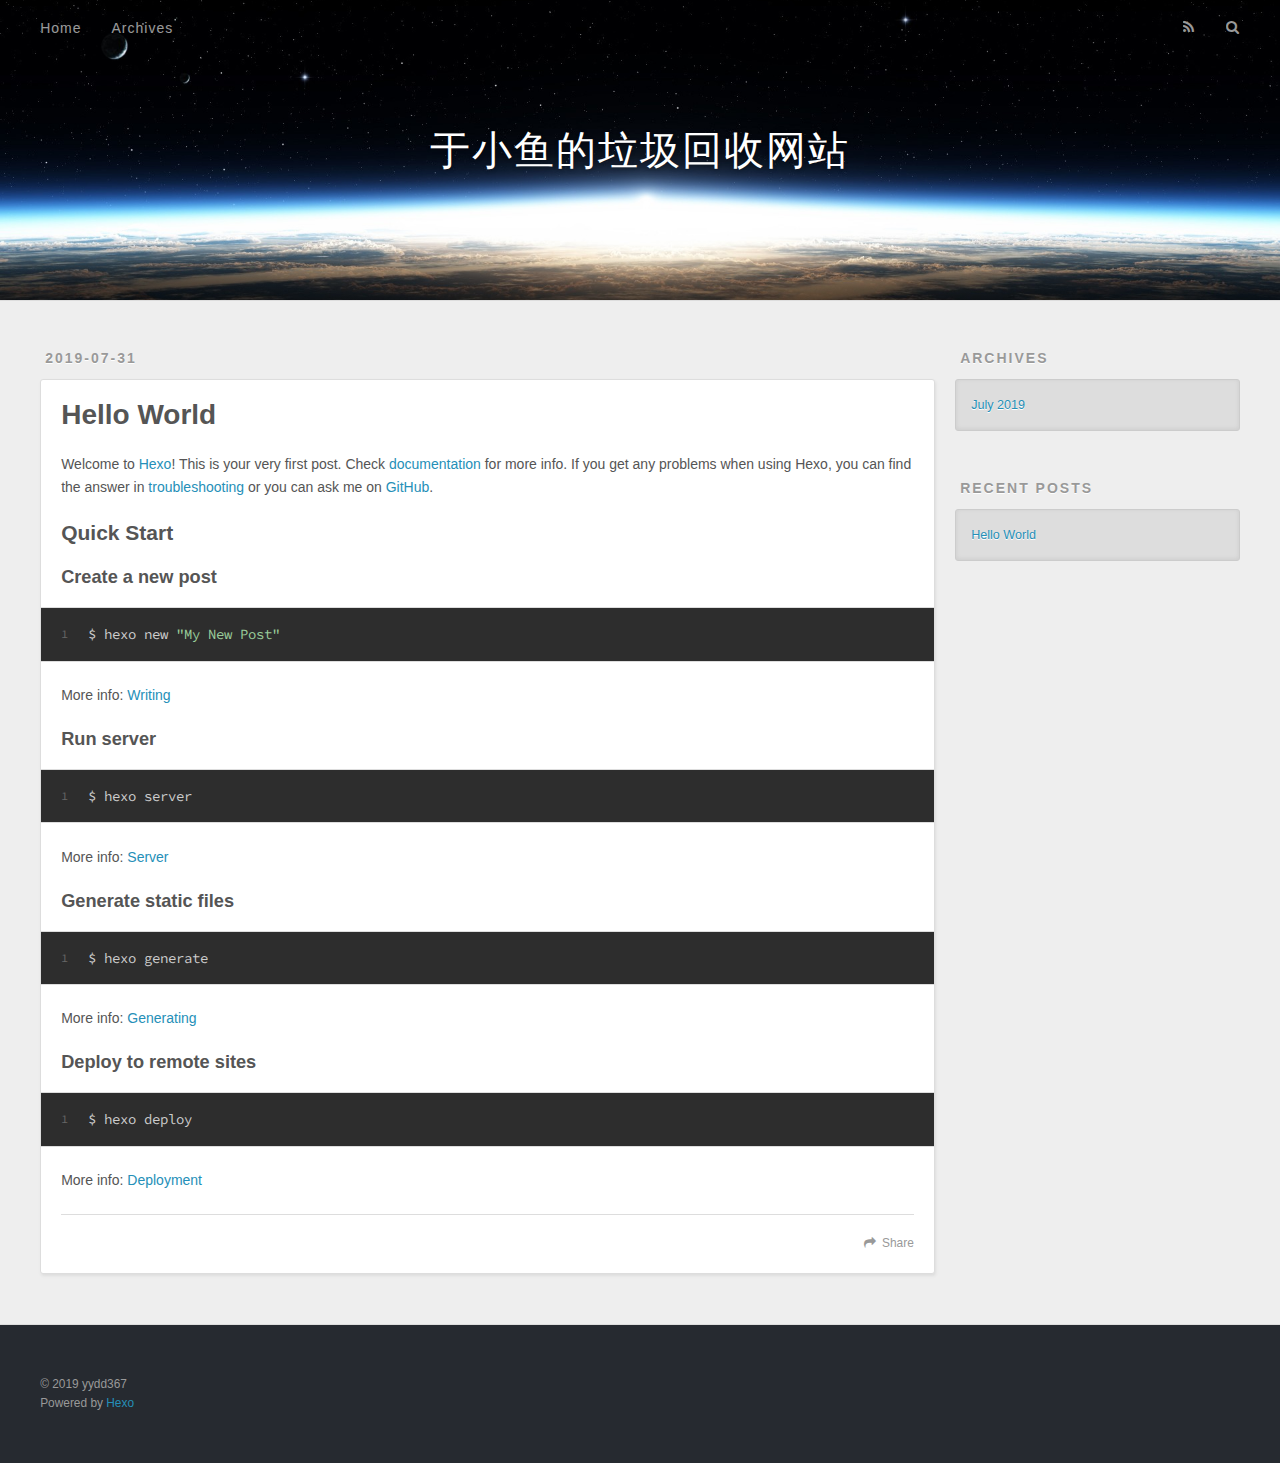
==== index.html @ 25091059 "Site updated: 2019-07-31 12:32:16" ====
<!DOCTYPE html>
<html>
<head><meta name="generator" content="Hexo 3.9.0">
  <meta charset="utf-8">
  

  
  <title>于小鱼的垃圾回收网站</title>
  <meta name="viewport" content="width=device-width, initial-scale=1, maximum-scale=1">
  <meta property="og:type" content="website">
<meta property="og:title" content="于小鱼的垃圾回收网站">
<meta property="og:url" content="https://zealer9834.github.io/index.html">
<meta property="og:site_name" content="于小鱼的垃圾回收网站">
<meta property="og:locale" content="default">
<meta name="twitter:card" content="summary">
<meta name="twitter:title" content="于小鱼的垃圾回收网站">
  
    <link rel="alternate" href="/atom.xml" title="于小鱼的垃圾回收网站" type="application/atom+xml">
  
  
    <link rel="icon" href="/favicon.png">
  
  
    <link href="//fonts.googleapis.com/css?family=Source+Code+Pro" rel="stylesheet" type="text/css">
  
  <link rel="stylesheet" href="/css/style.css">
</head>
</html>
<body>
  <div id="container">
    <div id="wrap">
      <header id="header">
  <div id="banner"></div>
  <div id="header-outer" class="outer">
    <div id="header-title" class="inner">
      <h1 id="logo-wrap">
        <a href="/" id="logo">于小鱼的垃圾回收网站</a>
      </h1>
      
    </div>
    <div id="header-inner" class="inner">
      <nav id="main-nav">
        <a id="main-nav-toggle" class="nav-icon"></a>
        
          <a class="main-nav-link" href="/">Home</a>
        
          <a class="main-nav-link" href="/archives">Archives</a>
        
      </nav>
      <nav id="sub-nav">
        
          <a id="nav-rss-link" class="nav-icon" href="/atom.xml" title="RSS Feed"></a>
        
        <a id="nav-search-btn" class="nav-icon" title="Search"></a>
      </nav>
      <div id="search-form-wrap">
        <form action="//google.com/search" method="get" accept-charset="UTF-8" class="search-form"><input type="search" name="q" class="search-form-input" placeholder="Search"><button type="submit" class="search-form-submit">&#xF002;</button><input type="hidden" name="sitesearch" value="https://zealer9834.github.io"></form>
      </div>
    </div>
  </div>
</header>
      <div class="outer">
        <section id="main">
  
    <article id="post-hello-world" class="article article-type-post" itemscope itemprop="blogPost">
  <div class="article-meta">
    <a href="/2019/07/31/hello-world/" class="article-date">
  <time datetime="2019-07-31T04:17:19.470Z" itemprop="datePublished">2019-07-31</time>
</a>
    
  </div>
  <div class="article-inner">
    
    
      <header class="article-header">
        
  
    <h1 itemprop="name">
      <a class="article-title" href="/2019/07/31/hello-world/">Hello World</a>
    </h1>
  

      </header>
    
    <div class="article-entry" itemprop="articleBody">
      
        <p>Welcome to <a href="https://hexo.io/" target="_blank" rel="noopener">Hexo</a>! This is your very first post. Check <a href="https://hexo.io/docs/" target="_blank" rel="noopener">documentation</a> for more info. If you get any problems when using Hexo, you can find the answer in <a href="https://hexo.io/docs/troubleshooting.html" target="_blank" rel="noopener">troubleshooting</a> or you can ask me on <a href="https://github.com/hexojs/hexo/issues" target="_blank" rel="noopener">GitHub</a>.</p>
<h2 id="Quick-Start"><a href="#Quick-Start" class="headerlink" title="Quick Start"></a>Quick Start</h2><h3 id="Create-a-new-post"><a href="#Create-a-new-post" class="headerlink" title="Create a new post"></a>Create a new post</h3><figure class="highlight bash"><table><tr><td class="gutter"><pre><span class="line">1</span><br></pre></td><td class="code"><pre><span class="line">$ hexo new <span class="string">"My New Post"</span></span><br></pre></td></tr></table></figure>

<p>More info: <a href="https://hexo.io/docs/writing.html" target="_blank" rel="noopener">Writing</a></p>
<h3 id="Run-server"><a href="#Run-server" class="headerlink" title="Run server"></a>Run server</h3><figure class="highlight bash"><table><tr><td class="gutter"><pre><span class="line">1</span><br></pre></td><td class="code"><pre><span class="line">$ hexo server</span><br></pre></td></tr></table></figure>

<p>More info: <a href="https://hexo.io/docs/server.html" target="_blank" rel="noopener">Server</a></p>
<h3 id="Generate-static-files"><a href="#Generate-static-files" class="headerlink" title="Generate static files"></a>Generate static files</h3><figure class="highlight bash"><table><tr><td class="gutter"><pre><span class="line">1</span><br></pre></td><td class="code"><pre><span class="line">$ hexo generate</span><br></pre></td></tr></table></figure>

<p>More info: <a href="https://hexo.io/docs/generating.html" target="_blank" rel="noopener">Generating</a></p>
<h3 id="Deploy-to-remote-sites"><a href="#Deploy-to-remote-sites" class="headerlink" title="Deploy to remote sites"></a>Deploy to remote sites</h3><figure class="highlight bash"><table><tr><td class="gutter"><pre><span class="line">1</span><br></pre></td><td class="code"><pre><span class="line">$ hexo deploy</span><br></pre></td></tr></table></figure>

<p>More info: <a href="https://hexo.io/docs/deployment.html" target="_blank" rel="noopener">Deployment</a></p>

      
    </div>
    <footer class="article-footer">
      <a data-url="https://zealer9834.github.io/2019/07/31/hello-world/" data-id="cjyqqqq3y0000bkaudkia1ogi" class="article-share-link">Share</a>
      
      
    </footer>
  </div>
  
</article>


  


</section>
        
          <aside id="sidebar">
  
    

  
    

  
    
  
    
  <div class="widget-wrap">
    <h3 class="widget-title">Archives</h3>
    <div class="widget">
      <ul class="archive-list"><li class="archive-list-item"><a class="archive-list-link" href="/archives/2019/07/">July 2019</a></li></ul>
    </div>
  </div>


  
    
  <div class="widget-wrap">
    <h3 class="widget-title">Recent Posts</h3>
    <div class="widget">
      <ul>
        
          <li>
            <a href="/2019/07/31/hello-world/">Hello World</a>
          </li>
        
      </ul>
    </div>
  </div>

  
</aside>
        
      </div>
      <footer id="footer">
  
  <div class="outer">
    <div id="footer-info" class="inner">
      &copy; 2019 yydd367<br>
      Powered by <a href="http://hexo.io/" target="_blank">Hexo</a>
    </div>
  </div>
</footer>
    </div>
    <nav id="mobile-nav">
  
    <a href="/" class="mobile-nav-link">Home</a>
  
    <a href="/archives" class="mobile-nav-link">Archives</a>
  
</nav>
    

<script src="//ajax.googleapis.com/ajax/libs/jquery/2.0.3/jquery.min.js"></script>


  <link rel="stylesheet" href="/fancybox/jquery.fancybox.css">
  <script src="/fancybox/jquery.fancybox.pack.js"></script>


<script src="/js/script.js"></script>



  </div>
</body>
</html>
---- css/style.css ----
body {
  width: 100%;
}
body:before,
body:after {
  content: "";
  display: table;
}
body:after {
  clear: both;
}
html,
body,
div,
span,
applet,
object,
iframe,
h1,
h2,
h3,
h4,
h5,
h6,
p,
blockquote,
pre,
a,
abbr,
acronym,
address,
big,
cite,
code,
del,
dfn,
em,
img,
ins,
kbd,
q,
s,
samp,
small,
strike,
strong,
sub,
sup,
tt,
var,
dl,
dt,
dd,
ol,
ul,
li,
fieldset,
form,
label,
legend,
table,
caption,
tbody,
tfoot,
thead,
tr,
th,
td {
  margin: 0;
  padding: 0;
  border: 0;
  outline: 0;
  font-weight: inherit;
  font-style: inherit;
  font-family: inherit;
  font-size: 100%;
  vertical-align: baseline;
}
body {
  line-height: 1;
  color: #000;
  background: #fff;
}
ol,
ul {
  list-style: none;
}
table {
  border-collapse: separate;
  border-spacing: 0;
  vertical-align: middle;
}
caption,
th,
td {
  text-align: left;
  font-weight: normal;
  vertical-align: middle;
}
a img {
  border: none;
}
input,
button {
  margin: 0;
  padding: 0;
}
input::-moz-focus-inner,
button::-moz-focus-inner {
  border: 0;
  padding: 0;
}
@font-face {
  font-family: FontAwesome;
  font-style: normal;
  font-weight: normal;
  src: url("fonts/fontawesome-webfont.eot?v=#4.0.3");
  src: url("fonts/fontawesome-webfont.eot?#iefix&v=#4.0.3") format("embedded-opentype"), url("fonts/fontawesome-webfont.woff?v=#4.0.3") format("woff"), url("fonts/fontawesome-webfont.ttf?v=#4.0.3") format("truetype"), url("fonts/fontawesome-webfont.svg#fontawesomeregular?v=#4.0.3") format("svg");
}
html,
body,
#container {
  height: 100%;
}
body {
  background: #eee;
  font: 14px -apple-system, BlinkMacSystemFont, "Segoe UI", "Roboto", "Oxygen", "Ubuntu", "Cantarell", "Fira Sans", "Droid Sans", "Helvetica Neue", sans-serif;
  -webkit-text-size-adjust: 100%;
}
.outer {
  max-width: 1220px;
  margin: 0 auto;
  padding: 0 20px;
}
.outer:before,
.outer:after {
  content: "";
  display: table;
}
.outer:after {
  clear: both;
}
.inner {
  display: inline;
  float: left;
  width: 98.33333333333333%;
  margin: 0 0.833333333333333%;
}
.left,
.alignleft {
  float: left;
}
.right,
.alignright {
  float: right;
}
.clear {
  clear: both;
}
#container {
  position: relative;
}
.mobile-nav-on {
  overflow: hidden;
}
#wrap {
  height: 100%;
  width: 100%;
  position: absolute;
  top: 0;
  left: 0;
  -webkit-transition: 0.2s ease-out;
  -moz-transition: 0.2s ease-out;
  -ms-transition: 0.2s ease-out;
  transition: 0.2s ease-out;
  z-index: 1;
  background: #eee;
}
.mobile-nav-on #wrap {
  left: 280px;
}
@media screen and (min-width: 768px) {
  #main {
    display: inline;
    float: left;
    width: 73.33333333333333%;
    margin: 0 0.833333333333333%;
  }
}
.article-date,
.article-category-link,
.archive-year,
.widget-title {
  text-decoration: none;
  text-transform: uppercase;
  letter-spacing: 2px;
  color: #999;
  margin-bottom: 1em;
  margin-left: 5px;
  line-height: 1em;
  text-shadow: 0 1px #fff;
  font-weight: bold;
}
.article-inner,
.archive-article-inner {
  background: #fff;
  -webkit-box-shadow: 1px 2px 3px #ddd;
  box-shadow: 1px 2px 3px #ddd;
  border: 1px solid #ddd;
  border-radius: 3px;
}
.article-entry h1,
.widget h1 {
  font-size: 2em;
}
.article-entry h2,
.widget h2 {
  font-size: 1.5em;
}
.article-entry h3,
.widget h3 {
  font-size: 1.3em;
}
.article-entry h4,
.widget h4 {
  font-size: 1.2em;
}
.article-entry h5,
.widget h5 {
  font-size: 1em;
}
.article-entry h6,
.widget h6 {
  font-size: 1em;
  color: #999;
}
.article-entry hr,
.widget hr {
  border: 1px dashed #ddd;
}
.article-entry strong,
.widget strong {
  font-weight: bold;
}
.article-entry em,
.widget em,
.article-entry cite,
.widget cite {
  font-style: italic;
}
.article-entry sup,
.widget sup,
.article-entry sub,
.widget sub {
  font-size: 0.75em;
  line-height: 0;
  position: relative;
  vertical-align: baseline;
}
.article-entry sup,
.widget sup {
  top: -0.5em;
}
.article-entry sub,
.widget sub {
  bottom: -0.2em;
}
.article-entry small,
.widget small {
  font-size: 0.85em;
}
.article-entry acronym,
.widget acronym,
.article-entry abbr,
.widget abbr {
  border-bottom: 1px dotted;
}
.article-entry ul,
.widget ul,
.article-entry ol,
.widget ol,
.article-entry dl,
.widget dl {
  margin: 0 20px;
  line-height: 1.6em;
}
.article-entry ul ul,
.widget ul ul,
.article-entry ol ul,
.widget ol ul,
.article-entry ul ol,
.widget ul ol,
.article-entry ol ol,
.widget ol ol {
  margin-top: 0;
  margin-bottom: 0;
}
.article-entry ul,
.widget ul {
  list-style: disc;
}
.article-entry ol,
.widget ol {
  list-style: decimal;
}
.article-entry dt,
.widget dt {
  font-weight: bold;
}
#header {
  height: 300px;
  position: relative;
  border-bottom: 1px solid #ddd;
}
#header:before,
#header:after {
  content: "";
  position: absolute;
  left: 0;
  right: 0;
  height: 40px;
}
#header:before {
  top: 0;
  background: -webkit-linear-gradient(rgba(0,0,0,0.2), transparent);
  background: -moz-linear-gradient(rgba(0,0,0,0.2), transparent);
  background: -ms-linear-gradient(rgba(0,0,0,0.2), transparent);
  background: linear-gradient(rgba(0,0,0,0.2), transparent);
}
#header:after {
  bottom: 0;
  background: -webkit-linear-gradient(transparent, rgba(0,0,0,0.2));
  background: -moz-linear-gradient(transparent, rgba(0,0,0,0.2));
  background: -ms-linear-gradient(transparent, rgba(0,0,0,0.2));
  background: linear-gradient(transparent, rgba(0,0,0,0.2));
}
#header-outer {
  height: 100%;
  position: relative;
}
#header-inner {
  position: relative;
  overflow: hidden;
}
#banner {
  position: absolute;
  top: 0;
  left: 0;
  width: 100%;
  height: 100%;
  background: url("images/banner.jpg") center #000;
  -webkit-background-size: cover;
  -moz-background-size: cover;
  background-size: cover;
  z-index: -1;
}
#header-title {
  text-align: center;
  height: 40px;
  position: absolute;
  top: 50%;
  left: 0;
  margin-top: -20px;
}
#logo,
#subtitle {
  text-decoration: none;
  color: #fff;
  font-weight: 300;
  text-shadow: 0 1px 4px rgba(0,0,0,0.3);
}
#logo {
  font-size: 40px;
  line-height: 40px;
  letter-spacing: 2px;
}
#subtitle {
  font-size: 16px;
  line-height: 16px;
  letter-spacing: 1px;
}
#subtitle-wrap {
  margin-top: 16px;
}
#main-nav {
  float: left;
  margin-left: -15px;
}
.nav-icon,
.main-nav-link {
  float: left;
  color: #fff;
  opacity: 0.6;
  text-decoration: none;
  text-shadow: 0 1px rgba(0,0,0,0.2);
  -webkit-transition: opacity 0.2s;
  -moz-transition: opacity 0.2s;
  -ms-transition: opacity 0.2s;
  transition: opacity 0.2s;
  display: block;
  padding: 20px 15px;
}
.nav-icon:hover,
.main-nav-link:hover {
  opacity: 1;
}
.nav-icon {
  font-family: FontAwesome;
  text-align: center;
  font-size: 14px;
  width: 14px;
  height: 14px;
  padding: 20px 15px;
  position: relative;
  cursor: pointer;
}
.main-nav-link {
  font-weight: 300;
  letter-spacing: 1px;
}
@media screen and (max-width: 479px) {
  .main-nav-link {
    display: none;
  }
}
#main-nav-toggle {
  display: none;
}
#main-nav-toggle:before {
  content: "\f0c9";
}
@media screen and (max-width: 479px) {
  #main-nav-toggle {
    display: block;
  }
}
#sub-nav {
  float: right;
  margin-right: -15px;
}
#nav-rss-link:before {
  content: "\f09e";
}
#nav-search-btn:before {
  content: "\f002";
}
#search-form-wrap {
  position: absolute;
  top: 15px;
  width: 150px;
  height: 30px;
  right: -150px;
  opacity: 0;
  -webkit-transition: 0.2s ease-out;
  -moz-transition: 0.2s ease-out;
  -ms-transition: 0.2s ease-out;
  transition: 0.2s ease-out;
}
#search-form-wrap.on {
  opacity: 1;
  right: 0;
}
@media screen and (max-width: 479px) {
  #search-form-wrap {
    width: 100%;
    right: -100%;
  }
}
.search-form {
  position: absolute;
  top: 0;
  left: 0;
  right: 0;
  background: #fff;
  padding: 5px 15px;
  border-radius: 15px;
  -webkit-box-shadow: 0 0 10px rgba(0,0,0,0.3);
  box-shadow: 0 0 10px rgba(0,0,0,0.3);
}
.search-form-input {
  border: none;
  background: none;
  color: #555;
  width: 100%;
  font: 13px -apple-system, BlinkMacSystemFont, "Segoe UI", "Roboto", "Oxygen", "Ubuntu", "Cantarell", "Fira Sans", "Droid Sans", "Helvetica Neue", sans-serif;
  outline: none;
}
.search-form-input::-webkit-search-results-decoration,
.search-form-input::-webkit-search-cancel-button {
  -webkit-appearance: none;
}
.search-form-submit {
  position: absolute;
  top: 50%;
  right: 10px;
  margin-top: -7px;
  font: 13px FontAwesome;
  border: none;
  background: none;
  color: #bbb;
  cursor: pointer;
}
.search-form-submit:hover,
.search-form-submit:focus {
  color: #777;
}
.article {
  margin: 50px 0;
}
.article-inner {
  overflow: hidden;
}
.article-meta:before,
.article-meta:after {
  content: "";
  display: table;
}
.article-meta:after {
  clear: both;
}
.article-date {
  float: left;
}
.article-category {
  float: left;
  line-height: 1em;
  color: #ccc;
  text-shadow: 0 1px #fff;
  margin-left: 8px;
}
.article-category:before {
  content: "\2022";
}
.article-category-link {
  margin: 0 12px 1em;
}
.article-header {
  padding: 20px 20px 0;
}
.article-title {
  text-decoration: none;
  font-size: 2em;
  font-weight: bold;
  color: #555;
  line-height: 1.1em;
  -webkit-transition: color 0.2s;
  -moz-transition: color 0.2s;
  -ms-transition: color 0.2s;
  transition: color 0.2s;
}
a.article-title:hover {
  color: #258fb8;
}
.article-entry {
  color: #555;
  padding: 0 20px;
}
.article-entry:before,
.article-entry:after {
  content: "";
  display: table;
}
.article-entry:after {
  clear: both;
}
.article-entry p,
.article-entry table {
  line-height: 1.6em;
  margin: 1.6em 0;
}
.article-entry h1,
.article-entry h2,
.article-entry h3,
.article-entry h4,
.article-entry h5,
.article-entry h6 {
  font-weight: bold;
}
.article-entry h1,
.article-entry h2,
.article-entry h3,
.article-entry h4,
.article-entry h5,
.article-entry h6 {
  line-height: 1.1em;
  margin: 1.1em 0;
}
.article-entry a {
  color: #258fb8;
  text-decoration: none;
}
.article-entry a:hover {
  text-decoration: underline;
}
.article-entry ul,
.article-entry ol,
.article-entry dl {
  margin-top: 1.6em;
  margin-bottom: 1.6em;
}
.article-entry img,
.article-entry video {
  max-width: 100%;
  height: auto;
  display: block;
  margin: auto;
}
.article-entry iframe {
  border: none;
}
.article-entry table {
  width: 100%;
  border-collapse: collapse;
  border-spacing: 0;
}
.article-entry th {
  font-weight: bold;
  border-bottom: 3px solid #ddd;
  padding-bottom: 0.5em;
}
.article-entry td {
  border-bottom: 1px solid #ddd;
  padding: 10px 0;
}
.article-entry blockquote {
  font-family: Georgia, "Times New Roman", serif;
  font-size: 1.4em;
  margin: 1.6em 20px;
  text-align: center;
}
.article-entry blockquote footer {
  font-size: 14px;
  margin: 1.6em 0;
  font-family: -apple-system, BlinkMacSystemFont, "Segoe UI", "Roboto", "Oxygen", "Ubuntu", "Cantarell", "Fira Sans", "Droid Sans", "Helvetica Neue", sans-serif;
}
.article-entry blockquote footer cite:before {
  content: "—";
  padding: 0 0.5em;
}
.article-entry .pullquote {
  text-align: left;
  width: 45%;
  margin: 0;
}
.article-entry .pullquote.left {
  margin-left: 0.5em;
  margin-right: 1em;
}
.article-entry .pullquote.right {
  margin-right: 0.5em;
  margin-left: 1em;
}
.article-entry .caption {
  color: #999;
  display: block;
  font-size: 0.9em;
  margin-top: 0.5em;
  position: relative;
  text-align: center;
}
.article-entry .video-container {
  position: relative;
  padding-top: 56.25%;
  height: 0;
  overflow: hidden;
}
.article-entry .video-container iframe,
.article-entry .video-container object,
.article-entry .video-container embed {
  position: absolute;
  top: 0;
  left: 0;
  width: 100%;
  height: 100%;
  margin-top: 0;
}
.article-more-link a {
  display: inline-block;
  line-height: 1em;
  padding: 6px 15px;
  border-radius: 15px;
  background: #eee;
  color: #999;
  text-shadow: 0 1px #fff;
  text-decoration: none;
}
.article-more-link a:hover {
  background: #258fb8;
  color: #fff;
  text-decoration: none;
  text-shadow: 0 1px #1e7293;
}
.article-footer {
  font-size: 0.85em;
  line-height: 1.6em;
  border-top: 1px solid #ddd;
  padding-top: 1.6em;
  margin: 0 20px 20px;
}
.article-footer:before,
.article-footer:after {
  content: "";
  display: table;
}
.article-footer:after {
  clear: both;
}
.article-footer a {
  color: #999;
  text-decoration: none;
}
.article-footer a:hover {
  color: #555;
}
.article-tag-list-item {
  float: left;
  margin-right: 10px;
}
.article-tag-list-link:before {
  content: "#";
}
.article-comment-link {
  float: right;
}
.article-comment-link:before {
  content: "\f075";
  font-family: FontAwesome;
  padding-right: 8px;
}
.article-share-link {
  cursor: pointer;
  float: right;
  margin-left: 20px;
}
.article-share-link:before {
  content: "\f064";
  font-family: FontAwesome;
  padding-right: 6px;
}
#article-nav {
  position: relative;
}
#article-nav:before,
#article-nav:after {
  content: "";
  display: table;
}
#article-nav:after {
  clear: both;
}
@media screen and (min-width: 768px) {
  #article-nav {
    margin: 50px 0;
  }
  #article-nav:before {
    width: 8px;
    height: 8px;
    position: absolute;
    top: 50%;
    left: 50%;
    margin-top: -4px;
    margin-left: -4px;
    content: "";
    border-radius: 50%;
    background: #ddd;
    -webkit-box-shadow: 0 1px 2px #fff;
    box-shadow: 0 1px 2px #fff;
  }
}
.article-nav-link-wrap {
  text-decoration: none;
  text-shadow: 0 1px #fff;
  color: #999;
  -webkit-box-sizing: border-box;
  -moz-box-sizing: border-box;
  box-sizing: border-box;
  margin-top: 50px;
  text-align: center;
  display: block;
}
.article-nav-link-wrap:hover {
  color: #555;
}
@media screen and (min-width: 768px) {
  .article-nav-link-wrap {
    width: 50%;
    margin-top: 0;
  }
}
@media screen and (min-width: 768px) {
  #article-nav-newer {
    float: left;
    text-align: right;
    padding-right: 20px;
  }
}
@media screen and (min-width: 768px) {
  #article-nav-older {
    float: right;
    text-align: left;
    padding-left: 20px;
  }
}
.article-nav-caption {
  text-transform: uppercase;
  letter-spacing: 2px;
  color: #ddd;
  line-height: 1em;
  font-weight: bold;
}
#article-nav-newer .article-nav-caption {
  margin-right: -2px;
}
.article-nav-title {
  font-size: 0.85em;
  line-height: 1.6em;
  margin-top: 0.5em;
}
.article-share-box {
  position: absolute;
  display: none;
  background: #fff;
  -webkit-box-shadow: 1px 2px 10px rgba(0,0,0,0.2);
  box-shadow: 1px 2px 10px rgba(0,0,0,0.2);
  border-radius: 3px;
  margin-left: -145px;
  overflow: hidden;
  z-index: 1;
}
.article-share-box.on {
  display: block;
}
.article-share-input {
  width: 100%;
  background: none;
  -webkit-box-sizing: border-box;
  -moz-box-sizing: border-box;
  box-sizing: border-box;
  font: 14px -apple-system, BlinkMacSystemFont, "Segoe UI", "Roboto", "Oxygen", "Ubuntu", "Cantarell", "Fira Sans", "Droid Sans", "Helvetica Neue", sans-serif;
  padding: 0 15px;
  color: #555;
  outline: none;
  border: 1px solid #ddd;
  border-radius: 3px 3px 0 0;
  height: 36px;
  line-height: 36px;
}
.article-share-links {
  background: #eee;
}
.article-share-links:before,
.article-share-links:after {
  content: "";
  display: table;
}
.article-share-links:after {
  clear: both;
}
.article-share-twitter,
.article-share-facebook,
.article-share-pinterest,
.article-share-google {
  width: 50px;
  height: 36px;
  display: block;
  float: left;
  position: relative;
  color: #999;
  text-shadow: 0 1px #fff;
}
.article-share-twitter:before,
.article-share-facebook:before,
.article-share-pinterest:before,
.article-share-google:before {
  font-size: 20px;
  font-family: FontAwesome;
  width: 20px;
  height: 20px;
  position: absolute;
  top: 50%;
  left: 50%;
  margin-top: -10px;
  margin-left: -10px;
  text-align: center;
}
.article-share-twitter:hover,
.article-share-facebook:hover,
.article-share-pinterest:hover,
.article-share-google:hover {
  color: #fff;
}
.article-share-twitter:before {
  content: "\f099";
}
.article-share-twitter:hover {
  background: #00aced;
  text-shadow: 0 1px #008abe;
}
.article-share-facebook:before {
  content: "\f09a";
}
.article-share-facebook:hover {
  background: #3b5998;
  text-shadow: 0 1px #2f477a;
}
.article-share-pinterest:before {
  content: "\f0d2";
}
.article-share-pinterest:hover {
  background: #cb2027;
  text-shadow: 0 1px #a21a1f;
}
.article-share-google:before {
  content: "\f0d5";
}
.article-share-google:hover {
  background: #dd4b39;
  text-shadow: 0 1px #be3221;
}
.article-gallery {
  background: #000;
  position: relative;
}
.article-gallery-photos {
  position: relative;
  overflow: hidden;
}
.article-gallery-img {
  display: none;
  max-width: 100%;
}
.article-gallery-img:first-child {
  display: block;
}
.article-gallery-img.loaded {
  position: absolute;
  display: block;
}
.article-gallery-img img {
  display: block;
  max-width: 100%;
  margin: 0 auto;
}
#comments {
  background: #fff;
  -webkit-box-shadow: 1px 2px 3px #ddd;
  box-shadow: 1px 2px 3px #ddd;
  padding: 20px;
  border: 1px solid #ddd;
  border-radius: 3px;
  margin: 50px 0;
}
#comments a {
  color: #258fb8;
}
.archives-wrap {
  margin: 50px 0;
}
.archives:before,
.archives:after {
  content: "";
  display: table;
}
.archives:after {
  clear: both;
}
.archive-year-wrap {
  margin-bottom: 1em;
}
.archives {
  -webkit-column-gap: 10px;
  -moz-column-gap: 10px;
  column-gap: 10px;
}
@media screen and (min-width: 480px) and (max-width: 767px) {
  .archives {
    -webkit-column-count: 2;
    -moz-column-count: 2;
    column-count: 2;
  }
}
@media screen and (min-width: 768px) {
  .archives {
    -webkit-column-count: 3;
    -moz-column-count: 3;
    column-count: 3;
  }
}
.archive-article {
  -webkit-column-break-inside: avoid;
  page-break-inside: avoid;
  overflow: hidden;
  break-inside: avoid-column;
}
.archive-article-inner {
  padding: 10px;
  margin-bottom: 15px;
}
.archive-article-title {
  text-decoration: none;
  font-weight: bold;
  color: #555;
  -webkit-transition: color 0.2s;
  -moz-transition: color 0.2s;
  -ms-transition: color 0.2s;
  transition: color 0.2s;
  line-height: 1.6em;
}
.archive-article-title:hover {
  color: #258fb8;
}
.archive-article-footer {
  margin-top: 1em;
}
.archive-article-date {
  color: #999;
  text-decoration: none;
  font-size: 0.85em;
  line-height: 1em;
  margin-bottom: 0.5em;
  display: block;
}
#page-nav {
  margin: 50px auto;
  background: #fff;
  -webkit-box-shadow: 1px 2px 3px #ddd;
  box-shadow: 1px 2px 3px #ddd;
  border: 1px solid #ddd;
  border-radius: 3px;
  text-align: center;
  color: #999;
  overflow: hidden;
}
#page-nav:before,
#page-nav:after {
  content: "";
  display: table;
}
#page-nav:after {
  clear: both;
}
#page-nav a,
#page-nav span {
  padding: 10px 20px;
  line-height: 1;
  height: 2ex;
}
#page-nav a {
  color: #999;
  text-decoration: none;
}
#page-nav a:hover {
  background: #999;
  color: #fff;
}
#page-nav .prev {
  float: left;
}
#page-nav .next {
  float: right;
}
#page-nav .page-number {
  display: inline-block;
}
@media screen and (max-width: 479px) {
  #page-nav .page-number {
    display: none;
  }
}
#page-nav .current {
  color: #555;
  font-weight: bold;
}
#page-nav .space {
  color: #ddd;
}
#footer {
  background: #262a30;
  padding: 50px 0;
  border-top: 1px solid #ddd;
  color: #999;
}
#footer a {
  color: #258fb8;
  text-decoration: none;
}
#footer a:hover {
  text-decoration: underline;
}
#footer-info {
  line-height: 1.6em;
  font-size: 0.85em;
}
.article-entry pre,
.article-entry .highlight {
  background: #2d2d2d;
  margin: 0 -20px;
  padding: 15px 20px;
  border-style: solid;
  border-color: #ddd;
  border-width: 1px 0;
  overflow: auto;
  color: #ccc;
  line-height: 22.400000000000002px;
}
.article-entry .highlight .gutter pre,
.article-entry .gist .gist-file .gist-data .line-numbers {
  color: #666;
  font-size: 0.85em;
}
.article-entry pre,
.article-entry code {
  font-family: "Source Code Pro", Consolas, Monaco, Menlo, Consolas, monospace;
}
.article-entry code {
  background: #eee;
  text-shadow: 0 1px #fff;
  padding: 0 0.3em;
}
.article-entry pre code {
  background: none;
  text-shadow: none;
  padding: 0;
}
.article-entry .highlight pre {
  border: none;
  margin: 0;
  padding: 0;
}
.article-entry .highlight table {
  margin: 0;
  width: auto;
}
.article-entry .highlight td {
  border: none;
  padding: 0;
}
.article-entry .highlight figcaption {
  font-size: 0.85em;
  color: #999;
  line-height: 1em;
  margin-bottom: 1em;
}
.article-entry .highlight figcaption:before,
.article-entry .highlight figcaption:after {
  content: "";
  display: table;
}
.article-entry .highlight figcaption:after {
  clear: both;
}
.article-entry .highlight figcaption a {
  float: right;
}
.article-entry .highlight .gutter pre {
  text-align: right;
  padding-right: 20px;
}
.article-entry .highlight .line {
  height: 22.400000000000002px;
}
.article-entry .highlight .line.marked {
  background: #515151;
}
.article-entry .gist {
  margin: 0 -20px;
  border-style: solid;
  border-color: #ddd;
  border-width: 1px 0;
  background: #2d2d2d;
  padding: 15px 20px 15px 0;
}
.article-entry .gist .gist-file {
  border: none;
  font-family: "Source Code Pro", Consolas, Monaco, Menlo, Consolas, monospace;
  margin: 0;
}
.article-entry .gist .gist-file .gist-data {
  background: none;
  border: none;
}
.article-entry .gist .gist-file .gist-data .line-numbers {
  background: none;
  border: none;
  padding: 0 20px 0 0;
}
.article-entry .gist .gist-file .gist-data .line-data {
  padding: 0 !important;
}
.article-entry .gist .gist-file .highlight {
  margin: 0;
  padding: 0;
  border: none;
}
.article-entry .gist .gist-file .gist-meta {
  background: #2d2d2d;
  color: #999;
  font: 0.85em -apple-system, BlinkMacSystemFont, "Segoe UI", "Roboto", "Oxygen", "Ubuntu", "Cantarell", "Fira Sans", "Droid Sans", "Helvetica Neue", sans-serif;
  text-shadow: 0 0;
  padding: 0;
  margin-top: 1em;
  margin-left: 20px;
}
.article-entry .gist .gist-file .gist-meta a {
  color: #258fb8;
  font-weight: normal;
}
.article-entry .gist .gist-file .gist-meta a:hover {
  text-decoration: underline;
}
pre .comment,
pre .title {
  color: #999;
}
pre .variable,
pre .attribute,
pre .tag,
pre .regexp,
pre .ruby .constant,
pre .xml .tag .title,
pre .xml .pi,
pre .xml .doctype,
pre .html .doctype,
pre .css .id,
pre .css .class,
pre .css .pseudo {
  color: #f2777a;
}
pre .number,
pre .preprocessor,
pre .built_in,
pre .literal,
pre .params,
pre .constant {
  color: #f99157;
}
pre .class,
pre .ruby .class .title,
pre .css .rules .attribute {
  color: #9c9;
}
pre .string,
pre .value,
pre .inheritance,
pre .header,
pre .ruby .symbol,
pre .xml .cdata {
  color: #9c9;
}
pre .css .hexcolor {
  color: #6cc;
}
pre .function,
pre .python .decorator,
pre .python .title,
pre .ruby .function .title,
pre .ruby .title .keyword,
pre .perl .sub,
pre .javascript .title,
pre .coffeescript .title {
  color: #69c;
}
pre .keyword,
pre .javascript .function {
  color: #c9c;
}
@media screen and (max-width: 479px) {
  #mobile-nav {
    position: absolute;
    top: 0;
    left: 0;
    width: 280px;
    height: 100%;
    background: #191919;
    border-right: 1px solid #fff;
  }
}
@media screen and (max-width: 479px) {
  .mobile-nav-link {
    display: block;
    color: #999;
    text-decoration: none;
    padding: 15px 20px;
    font-weight: bold;
  }
  .mobile-nav-link:hover {
    color: #fff;
  }
}
@media screen and (min-width: 768px) {
  #sidebar {
    display: inline;
    float: left;
    width: 23.333333333333332%;
    margin: 0 0.833333333333333%;
  }
}
.widget-wrap {
  margin: 50px 0;
}
.widget {
  color: #777;
  text-shadow: 0 1px #fff;
  background: #ddd;
  -webkit-box-shadow: 0 -1px 4px #ccc inset;
  box-shadow: 0 -1px 4px #ccc inset;
  border: 1px solid #ccc;
  padding: 15px;
  border-radius: 3px;
}
.widget a {
  color: #258fb8;
  text-decoration: none;
}
.widget a:hover {
  text-decoration: underline;
}
.widget ul ul,
.widget ol ul,
.widget dl ul,
.widget ul ol,
.widget ol ol,
.widget dl ol,
.widget ul dl,
.widget ol dl,
.widget dl dl {
  margin-left: 15px;
  list-style: disc;
}
.widget {
  line-height: 1.6em;
  word-wrap: break-word;
  font-size: 0.9em;
}
.widget ul,
.widget ol {
  list-style: none;
  margin: 0;
}
.widget ul ul,
.widget ol ul,
.widget ul ol,
.widget ol ol {
  margin: 0 20px;
}
.widget ul ul,
.widget ol ul {
  list-style: disc;
}
.widget ul ol,
.widget ol ol {
  list-style: decimal;
}
.category-list-count,
.tag-list-count,
.archive-list-count {
  padding-left: 5px;
  color: #999;
  font-size: 0.85em;
}
.category-list-count:before,
.tag-list-count:before,
.archive-list-count:before {
  content: "(";
}
.category-list-count:after,
.tag-list-count:after,
.archive-list-count:after {
  content: ")";
}
.tagcloud a {
  margin-right: 5px;
  display: inline-block;
}
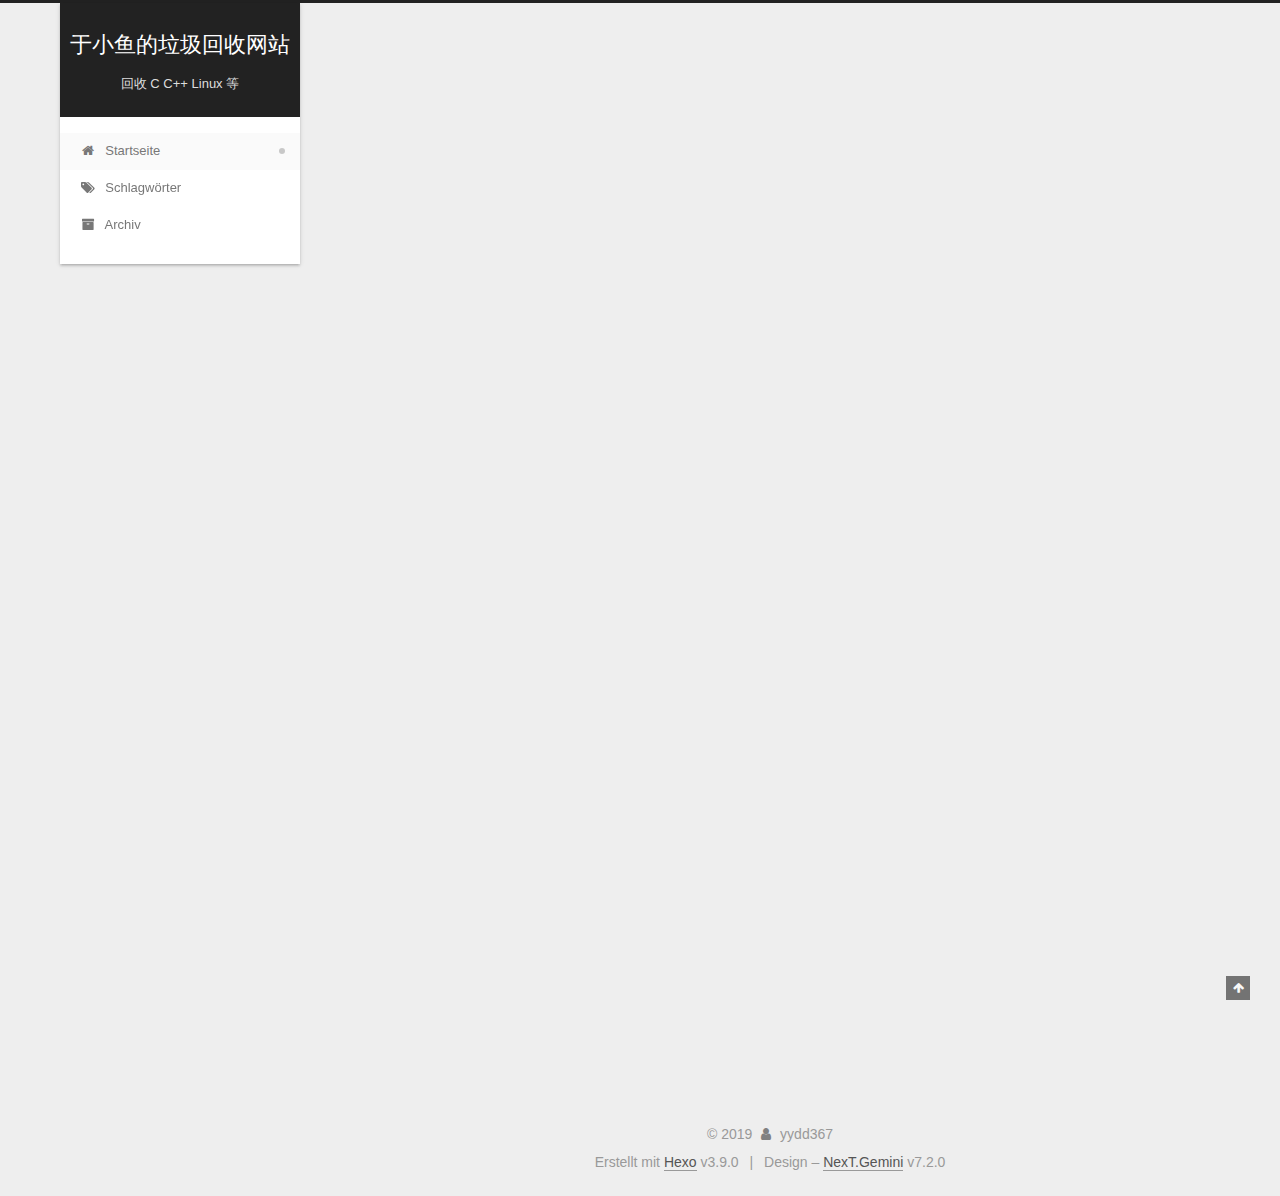
==== commit d239b136: "Site updated: 2019-07-31 14:00:32" ====
--- a/index.html
+++ b/index.html
@@ -1,90 +1,262 @@
 <!DOCTYPE html>
-<html>
-<head><meta name="generator" content="Hexo 3.9.0">
-  <meta charset="utf-8">
-  
-
-  
-  <title>于小鱼的垃圾回收网站</title>
-  <meta name="viewport" content="width=device-width, initial-scale=1, maximum-scale=1">
-  <meta property="og:type" content="website">
+
+
+
+
+
+<html class="theme-next gemini use-motion" lang="">
+<head>
+  <meta charset="UTF-8">
+<meta name="generator" content="Hexo 3.9.0">
+<meta name="viewport" content="width=device-width, initial-scale=1, maximum-scale=2">
+<meta name="theme-color" content="#222">
+<meta http-equiv="X-UA-Compatible" content="IE=edge">
+  <link rel="apple-touch-icon" sizes="180x180" href="/images/apple-touch-icon-next.png?v=7.2.0">
+  <link rel="icon" type="image/png" sizes="32x32" href="/images/favicon-32x32-next.png?v=7.2.0">
+  <link rel="icon" type="image/png" sizes="16x16" href="/images/favicon-16x16-next.png?v=7.2.0">
+  <link rel="mask-icon" href="/images/logo.svg?v=7.2.0" color="#222">
+
+<link rel="stylesheet" href="/css/main.css?v=7.2.0">
+
+
+<link rel="stylesheet" href="/lib/font-awesome/css/font-awesome.min.css?v=4.7.0">
+
+
+<script id="hexo.configurations">
+  var NexT = window.NexT || {};
+  var CONFIG = {
+    root: '/',
+    scheme: 'Gemini',
+    version: '7.2.0',
+    sidebar: {"position":"left","display":"post","offset":12,"onmobile":false},
+    back2top: {"enable":true,"sidebar":false,"scrollpercent":false},
+    copycode: {"enable":false,"show_result":false,"style":null},
+    fancybox: false,
+    mediumzoom: false,
+    lazyload: false,
+    pangu: false,
+    algolia: {
+      applicationID: '',
+      apiKey: '',
+      indexName: '',
+      hits: {"per_page":10},
+      labels: {"input_placeholder":"Search for Posts","hits_empty":"We didn't find any results for the search: ${query}","hits_stats":"${hits} results found in ${time} ms"}
+    },
+    localsearch: {"enable":false,"trigger":"auto","top_n_per_article":1,"unescape":false,"preload":false},
+    search: {
+      root: '/',
+      path: ''
+    },
+    tabs: true,
+    motion: {"enable":true,"async":false,"transition":{"post_block":"fadeIn","post_header":"slideDownIn","post_body":"slideDownIn","coll_header":"slideLeftIn","sidebar":"slideUpIn"}},
+    translation: {
+      copy_button: 'Kopieren',
+      copy_success: 'Kopiert',
+      copy_failure: 'Kopieren fehlgeschlagen'
+    }
+  };
+</script>
+
+  <meta name="description" content="技术为主，娱乐为辅">
+<meta name="keywords" content="都是什么乱七八糟的">
+<meta property="og:type" content="website">
 <meta property="og:title" content="于小鱼的垃圾回收网站">
 <meta property="og:url" content="https://zealer9834.github.io/index.html">
 <meta property="og:site_name" content="于小鱼的垃圾回收网站">
+<meta property="og:description" content="技术为主，娱乐为辅">
 <meta property="og:locale" content="default">
 <meta name="twitter:card" content="summary">
 <meta name="twitter:title" content="于小鱼的垃圾回收网站">
-  
-    <link rel="alternate" href="/atom.xml" title="于小鱼的垃圾回收网站" type="application/atom+xml">
-  
-  
-    <link rel="icon" href="/favicon.png">
-  
-  
-    <link href="//fonts.googleapis.com/css?family=Source+Code+Pro" rel="stylesheet" type="text/css">
-  
-  <link rel="stylesheet" href="/css/style.css">
+<meta name="twitter:description" content="技术为主，娱乐为辅">
+  <link rel="canonical" href="https://zealer9834.github.io/">
+
+
+<script id="page.configurations">
+  CONFIG.page = {
+    sidebar: "",
+  };
+</script>
+
+  <title>于小鱼的垃圾回收网站</title>
+  
+
+
+
+
+
+
+
+
+  <noscript>
+  <style>
+  .use-motion .motion-element,
+  .use-motion .brand,
+  .use-motion .menu-item,
+  .sidebar-inner,
+  .use-motion .post-block,
+  .use-motion .pagination,
+  .use-motion .comments,
+  .use-motion .post-header,
+  .use-motion .post-body,
+  .use-motion .collection-title { opacity: initial; }
+
+  .use-motion .logo,
+  .use-motion .site-title,
+  .use-motion .site-subtitle {
+    opacity: initial;
+    top: initial;
+  }
+
+  .use-motion .logo-line-before i { left: initial; }
+  .use-motion .logo-line-after i { right: initial; }
+  </style>
+</noscript>
+
 </head>
-</html>
-<body>
-  <div id="container">
-    <div id="wrap">
-      <header id="header">
-  <div id="banner"></div>
-  <div id="header-outer" class="outer">
-    <div id="header-title" class="inner">
-      <h1 id="logo-wrap">
-        <a href="/" id="logo">于小鱼的垃圾回收网站</a>
-      </h1>
-      
+
+<body itemscope itemtype="http://schema.org/WebPage" lang="default">
+
+  <div class="container sidebar-position-left page-home">
+    <div class="headband"></div>
+
+    <header id="header" class="header" itemscope itemtype="http://schema.org/WPHeader">
+      <div class="header-inner"><div class="site-brand-wrapper">
+  <div class="site-meta">
+
+    <div class="custom-logo-site-title">
+      <a href="/" class="brand" rel="start">
+        <span class="logo-line-before"><i></i></span>
+        <span class="site-title">于小鱼的垃圾回收网站</span>
+        <span class="logo-line-after"><i></i></span>
+      </a>
     </div>
-    <div id="header-inner" class="inner">
-      <nav id="main-nav">
-        <a id="main-nav-toggle" class="nav-icon"></a>
-        
-          <a class="main-nav-link" href="/">Home</a>
-        
-          <a class="main-nav-link" href="/archives">Archives</a>
-        
-      </nav>
-      <nav id="sub-nav">
-        
-          <a id="nav-rss-link" class="nav-icon" href="/atom.xml" title="RSS Feed"></a>
-        
-        <a id="nav-search-btn" class="nav-icon" title="Search"></a>
-      </nav>
-      <div id="search-form-wrap">
-        <form action="//google.com/search" method="get" accept-charset="UTF-8" class="search-form"><input type="search" name="q" class="search-form-input" placeholder="Search"><button type="submit" class="search-form-submit">&#xF002;</button><input type="hidden" name="sitesearch" value="https://zealer9834.github.io"></form>
-      </div>
-    </div>
-  </div>
-</header>
-      <div class="outer">
-        <section id="main">
-  
-    <article id="post-hello-world" class="article article-type-post" itemscope itemprop="blogPost">
-  <div class="article-meta">
-    <a href="/2019/07/31/hello-world/" class="article-date">
-  <time datetime="2019-07-31T04:17:19.470Z" itemprop="datePublished">2019-07-31</time>
-</a>
-    
-  </div>
-  <div class="article-inner">
-    
-    
-      <header class="article-header">
-        
-  
-    <h1 itemprop="name">
-      <a class="article-title" href="/2019/07/31/hello-world/">Hello World</a>
-    </h1>
-  
-
+        <p class="site-subtitle">回收 C C++ Linux 等</p>
+      
+  </div>
+
+  <div class="site-nav-toggle">
+    <button aria-label="Navigationsleiste an/ausschalten">
+      <span class="btn-bar"></span>
+      <span class="btn-bar"></span>
+      <span class="btn-bar"></span>
+    </button>
+  </div>
+</div>
+
+
+
+<nav class="site-nav">
+    <ul id="menu" class="menu">
+        
+        
+        
+          
+          <li class="menu-item menu-item-home menu-item-active">
+      
+    
+
+    <a href="/" rel="section"><i class="menu-item-icon fa fa-fw fa-home"></i> <br/>Startseite</a>
+
+  </li>
+        
+        
+        
+          
+          <li class="menu-item menu-item-tags">
+      
+    
+
+    <a href="/tags/" rel="section"><i class="menu-item-icon fa fa-fw fa-tags"></i> <br/>Schlagwörter</a>
+
+  </li>
+        
+        
+        
+          
+          <li class="menu-item menu-item-archives">
+      
+    
+
+    <a href="/archives/" rel="section"><i class="menu-item-icon fa fa-fw fa-archive"></i> <br/>Archiv</a>
+
+  </li>
+    </ul>
+</nav>
+
+</div>
+    </header>
+
+    
+
+
+    <main id="main" class="main">
+      <div class="main-inner">
+        <div class="content-wrap">
+            
+
+          <div id="content" class="content">
+            
+  <section id="posts" class="posts-expand">
+      
+
+  <article class="post post-type-normal" itemscope itemtype="http://schema.org/Article">
+  
+  
+  
+  <div class="post-block">
+    <link itemprop="mainEntityOfPage" href="https://zealer9834.github.io/2019/07/31/hello-world/">
+
+    <span hidden itemprop="author" itemscope itemtype="http://schema.org/Person">
+      <meta itemprop="name" content="yydd367">
+      <meta itemprop="description" content="技术为主，娱乐为辅">
+      <meta itemprop="image" content="/images/pig.jpg">
+    </span>
+
+    <span hidden itemprop="publisher" itemscope itemtype="http://schema.org/Organization">
+      <meta itemprop="name" content="于小鱼的垃圾回收网站">
+    </span>
+      <header class="post-header">
+
+        
+          <h1 class="post-title" itemprop="name headline">
+                
+                
+                <a href="/2019/07/31/hello-world/" class="post-title-link" itemprop="url">Hello World</a>
+              
+            
+          </h1>
+        
+
+        <div class="post-meta">
+            <span class="post-meta-item">
+              <span class="post-meta-item-icon">
+                <i class="fa fa-calendar-o"></i>
+              </span>
+              
+                <span class="post-meta-item-text">Veröffentlicht am</span>
+              
+
+              
+                
+              
+
+              <time title="Erstellt: 2019-07-31 12:17:19" itemprop="dateCreated datePublished" datetime="2019-07-31T12:17:19+08:00">2019-07-31</time>
+            </span>
+          
+
+          <br/>
+
+        </div>
       </header>
-    
-    <div class="article-entry" itemprop="articleBody">
-      
-        <p>Welcome to <a href="https://hexo.io/" target="_blank" rel="noopener">Hexo</a>! This is your very first post. Check <a href="https://hexo.io/docs/" target="_blank" rel="noopener">documentation</a> for more info. If you get any problems when using Hexo, you can find the answer in <a href="https://hexo.io/docs/troubleshooting.html" target="_blank" rel="noopener">troubleshooting</a> or you can ask me on <a href="https://github.com/hexojs/hexo/issues" target="_blank" rel="noopener">GitHub</a>.</p>
+
+    
+    
+    
+    <div class="post-body" itemprop="articleBody">
+
+      
+          
+            <p>Welcome to <a href="https://hexo.io/" target="_blank" rel="noopener">Hexo</a>! This is your very first post. Check <a href="https://hexo.io/docs/" target="_blank" rel="noopener">documentation</a> for more info. If you get any problems when using Hexo, you can find the answer in <a href="https://hexo.io/docs/troubleshooting.html" target="_blank" rel="noopener">troubleshooting</a> or you can ask me on <a href="https://github.com/hexojs/hexo/issues" target="_blank" rel="noopener">GitHub</a>.</p>
 <h2 id="Quick-Start"><a href="#Quick-Start" class="headerlink" title="Quick Start"></a>Quick Start</h2><h3 id="Create-a-new-post"><a href="#Create-a-new-post" class="headerlink" title="Create a new post"></a>Create a new post</h3><figure class="highlight bash"><table><tr><td class="gutter"><pre><span class="line">1</span><br></pre></td><td class="code"><pre><span class="line">$ hexo new <span class="string">"My New Post"</span></span><br></pre></td></tr></table></figure>
 
 <p>More info: <a href="https://hexo.io/docs/writing.html" target="_blank" rel="noopener">Writing</a></p>
@@ -98,91 +270,189 @@
 
 <p>More info: <a href="https://hexo.io/docs/deployment.html" target="_blank" rel="noopener">Deployment</a></p>
 
+          
+        
       
     </div>
-    <footer class="article-footer">
-      <a data-url="https://zealer9834.github.io/2019/07/31/hello-world/" data-id="cjyqqqq3y0000bkaudkia1ogi" class="article-share-link">Share</a>
-      
-      
+
+    
+    
+    
+    
+
+    <footer class="post-footer">
+        <div class="post-eof"></div>
     </footer>
   </div>
   
-</article>
-
-
-  
-
-
-</section>
-        
-          <aside id="sidebar">
-  
-    
-
-  
-    
-
-  
-    
-  
-    
-  <div class="widget-wrap">
-    <h3 class="widget-title">Archives</h3>
-    <div class="widget">
-      <ul class="archive-list"><li class="archive-list-item"><a class="archive-list-link" href="/archives/2019/07/">July 2019</a></li></ul>
+  
+  
+  </article>
+
+    
+  </section>
+
+  
+
+
+          </div>
+          
+
+        </div>
+          
+  
+  <div class="sidebar-toggle">
+    <div class="sidebar-toggle-line-wrap">
+      <span class="sidebar-toggle-line sidebar-toggle-line-first"></span>
+      <span class="sidebar-toggle-line sidebar-toggle-line-middle"></span>
+      <span class="sidebar-toggle-line sidebar-toggle-line-last"></span>
     </div>
   </div>
 
-
-  
-    
-  <div class="widget-wrap">
-    <h3 class="widget-title">Recent Posts</h3>
-    <div class="widget">
-      <ul>
-        
-          <li>
-            <a href="/2019/07/31/hello-world/">Hello World</a>
-          </li>
-        
-      </ul>
+  <aside id="sidebar" class="sidebar">
+    <div class="sidebar-inner">
+
+      <div class="site-overview-wrap sidebar-panel sidebar-panel-active">
+        <div class="site-overview">
+
+          <div class="site-author motion-element" itemprop="author" itemscope itemtype="http://schema.org/Person">
+    <img class="site-author-image" itemprop="image"
+      src="/images/pig.jpg"
+      alt="yydd367">
+  <p class="site-author-name" itemprop="name">yydd367</p>
+  <div class="site-description motion-element" itemprop="description">技术为主，娱乐为辅</div>
+</div>
+  <nav class="site-state motion-element">
+      <div class="site-state-item site-state-posts">
+        
+          <a href="/archives/">
+        
+          <span class="site-state-item-count">1</span>
+          <span class="site-state-item-name">Artikel</span>
+        </a>
+      </div>
+    
+  </nav>
+  <div class="links-of-author motion-element">
+      <span class="links-of-author-item">
+      
+      
+        
+      
+      
+        
+      
+        <a href="https://github.com/zealer9834" title="GitHub &rarr; https://github.com/zealer9834" rel="noopener" target="_blank"><i class="fa fa-fw fa-github"></i>GitHub</a>
+      </span>
+    
+  </div>
+
+
+
+        </div>
+      </div>
+
     </div>
-  </div>
-
-  
-</aside>
-        
+  </aside>
+  <div id="sidebar-dimmer"></div>
+
+
       </div>
-      <footer id="footer">
-  
-  <div class="outer">
-    <div id="footer-info" class="inner">
-      &copy; 2019 yydd367<br>
-      Powered by <a href="http://hexo.io/" target="_blank">Hexo</a>
-    </div>
-  </div>
-</footer>
-    </div>
-    <nav id="mobile-nav">
-  
-    <a href="/" class="mobile-nav-link">Home</a>
-  
-    <a href="/archives" class="mobile-nav-link">Archives</a>
-  
-</nav>
-    
-
-<script src="//ajax.googleapis.com/ajax/libs/jquery/2.0.3/jquery.min.js"></script>
-
-
-  <link rel="stylesheet" href="/fancybox/jquery.fancybox.css">
-  <script src="/fancybox/jquery.fancybox.pack.js"></script>
-
-
-<script src="/js/script.js"></script>
-
-
-
-  </div>
+    </main>
+
+    <footer id="footer" class="footer">
+      <div class="footer-inner">
+        <div class="copyright">&copy; <span itemprop="copyrightYear">2019</span>
+  <span class="with-love" id="animate">
+    <i class="fa fa-user"></i>
+  </span>
+  <span class="author" itemprop="copyrightHolder">yydd367</span>
+</div>
+  <div class="powered-by">Erstellt mit  <a href="https://hexo.io" class="theme-link" rel="noopener" target="_blank">Hexo</a> v3.9.0</div>
+  <span class="post-meta-divider">|</span>
+  <div class="theme-info">Design – <a href="https://theme-next.org" class="theme-link" rel="noopener" target="_blank">NexT.Gemini</a> v7.2.0</div>
+
+        
+
+
+
+
+
+
+
+
+        
+      </div>
+    </footer>
+      <div class="back-to-top">
+        <i class="fa fa-arrow-up"></i>
+      </div>
+
+    
+
+  </div>
+
+  
+  <script src="/lib/jquery/index.js?v=3.4.1"></script>
+  <script src="/lib/velocity/velocity.min.js?v=1.2.1"></script>
+  <script src="/lib/velocity/velocity.ui.min.js?v=1.2.1"></script>
+
+  <script src="/js/utils.js?v=7.2.0"></script>
+  <script src="/js/motion.js?v=7.2.0"></script>
+
+  
+  <script src="/js/affix.js?v=7.2.0"></script>
+  <script src="/js/schemes/pisces.js?v=7.2.0"></script>
+
+
+
+  
+
+  <script src="/js/next-boot.js?v=7.2.0"></script>
+
+  
+
+  
+
+  
+
+
+  
+
+
+
+
+
+
+
+
+
+
+
+
+
+
+
+
+
+
+
+
+
+
+
+
+
+
+
+
+
+
+
+
+
+
+
+
 </body>
-</html>+</html>
--- a/css/main.css
+++ b/css/main.css
@@ -0,0 +1,2802 @@
+border-radius: 50% {
+  border-radius: 50%;
+}
+display: none {
+  display: none;
+}
+display: block {
+  display: block;
+}
+/* normalize.css v8.0.1 | MIT License | github.com/necolas/normalize.css */
+html {
+  line-height: 1.15; /* 1 */
+  -webkit-text-size-adjust: 100%; /* 2 */
+}
+body {
+  margin: 0;
+}
+main {
+  display: block;
+}
+h1 {
+  font-size: 2em;
+  margin: 0.67em 0;
+}
+hr {
+  box-sizing: content-box; /* 1 */
+  height: 0; /* 1 */
+  overflow: visible; /* 2 */
+}
+pre {
+  font-family: monospace, monospace; /* 1 */
+  font-size: 1em; /* 2 */
+}
+a {
+  background-color: transparent;
+}
+abbr[title] {
+  border-bottom: none; /* 1 */
+  text-decoration: underline; /* 2 */
+  text-decoration: underline dotted; /* 2 */
+}
+b,
+strong {
+  font-weight: bolder;
+}
+code,
+kbd,
+samp {
+  font-family: monospace, monospace; /* 1 */
+  font-size: 1em; /* 2 */
+}
+small {
+  font-size: 80%;
+}
+sub,
+sup {
+  font-size: 75%;
+  line-height: 0;
+  position: relative;
+  vertical-align: baseline;
+}
+sub {
+  bottom: -0.25em;
+}
+sup {
+  top: -0.5em;
+}
+img {
+  border-style: none;
+}
+button,
+input,
+optgroup,
+select,
+textarea {
+  font-family: inherit; /* 1 */
+  font-size: 100%; /* 1 */
+  line-height: 1.15; /* 1 */
+  margin: 0; /* 2 */
+}
+button,
+input {
+/* 1 */
+  overflow: visible;
+}
+button,
+select {
+/* 1 */
+  text-transform: none;
+}
+button,
+[type="button"],
+[type="reset"],
+[type="submit"] {
+  -webkit-appearance: button;
+}
+button::-moz-focus-inner,
+[type="button"]::-moz-focus-inner,
+[type="reset"]::-moz-focus-inner,
+[type="submit"]::-moz-focus-inner {
+  border-style: none;
+  padding: 0;
+}
+button:-moz-focusring,
+[type="button"]:-moz-focusring,
+[type="reset"]:-moz-focusring,
+[type="submit"]:-moz-focusring {
+  outline: 1px dotted ButtonText;
+}
+fieldset {
+  padding: 0.35em 0.75em 0.625em;
+}
+legend {
+  box-sizing: border-box; /* 1 */
+  color: inherit; /* 2 */
+  display: table; /* 1 */
+  max-width: 100%; /* 1 */
+  padding: 0; /* 3 */
+  white-space: normal; /* 1 */
+}
+progress {
+  vertical-align: baseline;
+}
+textarea {
+  overflow: auto;
+}
+[type="checkbox"],
+[type="radio"] {
+  box-sizing: border-box; /* 1 */
+  padding: 0; /* 2 */
+}
+[type="number"]::-webkit-inner-spin-button,
+[type="number"]::-webkit-outer-spin-button {
+  height: auto;
+}
+[type="search"] {
+  -webkit-appearance: textfield; /* 1 */
+  outline-offset: -2px; /* 2 */
+}
+[type="search"]::-webkit-search-decoration {
+  -webkit-appearance: none;
+}
+::-webkit-file-upload-button {
+  -webkit-appearance: button; /* 1 */
+  font: inherit; /* 2 */
+}
+details {
+  display: block;
+}
+summary {
+  display: list-item;
+}
+template {
+  display: none;
+}
+[hidden] {
+  display: none;
+}
+::selection {
+  background: #262a30;
+  color: #fff;
+}
+body {
+  position: relative;
+  font-family: 'Lato', "PingFang SC", "Microsoft YaHei", sans-serif;
+  font-size: 1em;
+  line-height: 2;
+  color: #555;
+  background: #eee;
+}
+@media (max-width: 991px) {
+  body {
+    padding-right: 0 !important;
+  }
+}
+h1,
+h2,
+h3,
+h4,
+h5,
+h6 {
+  margin: 20px 0 15px;
+  padding: 0;
+  font-weight: bold;
+  line-height: 1.5;
+  font-family: 'Lato', "PingFang SC", "Microsoft YaHei", sans-serif;
+}
+h1 {
+  font-size: 1.75em;
+}
+h2 {
+  font-size: 1.625em;
+}
+h3 {
+  font-size: 1.5em;
+}
+h4 {
+  font-size: 1.375em;
+}
+h5 {
+  font-size: 1.25em;
+}
+h6 {
+  font-size: 1.125em;
+}
+p {
+  margin: 0 0 20px 0;
+}
+a,
+span.exturl {
+  overflow-wrap: break-word;
+  word-wrap: break-word;
+  background-color: transparent;
+  color: #555;
+  text-decoration: none;
+  outline: none;
+  border-bottom: 1px solid #999;
+  cursor: pointer;
+}
+a:hover,
+span.exturl:hover {
+  color: #222;
+  border-bottom-color: #222;
+}
+video {
+  max-width: 100%;
+  display: block;
+  margin-left: auto;
+  margin-right: auto;
+}
+img {
+  display: block;
+  margin: auto;
+  max-width: 100%;
+  height: auto;
+}
+hr {
+  margin: 40px 0;
+  height: 3px;
+  border: none;
+  background-color: #ddd;
+  background-image: repeating-linear-gradient(-45deg, #fff, #fff 4px, transparent 4px, transparent 8px);
+}
+blockquote {
+  margin: 0;
+  padding: 0 15px;
+  color: #666;
+  border-left: 4px solid #ddd;
+}
+blockquote p {
+  font-family: STKaiti, KaiTi, 'Lato', "PingFang SC", "Microsoft YaHei", sans-serif;
+}
+blockquote cite::before {
+  content: "-";
+  padding: 0 5px;
+}
+dt {
+  font-weight: 700;
+}
+dd {
+  margin: 0;
+  padding: 0;
+}
+kbd {
+  border: 1px solid #ccc;
+  border-radius: 0.2em;
+  box-shadow: 0.1em 0.1em 0.2em rgba(0,0,0,0.1);
+  background-color: #f9f9f9;
+  font-family: inherit;
+  background-image: linear-gradient(top, #eee, #fff, #eee);
+  padding: 0.1em 0.3em;
+  white-space: nowrap;
+}
+.text-left {
+  text-align: left;
+}
+.text-center {
+  text-align: center;
+}
+.text-right {
+  text-align: right;
+}
+.text-justify {
+  text-align: justify;
+}
+.text-nowrap {
+  white-space: nowrap;
+}
+.text-lowercase {
+  text-transform: lowercase;
+}
+.text-uppercase {
+  text-transform: uppercase;
+}
+.text-capitalize {
+  text-transform: capitalize;
+}
+.center-block {
+  display: block;
+  margin-left: auto;
+  margin-right: auto;
+}
+.clearfix::before,
+.clearfix::after {
+  content: " ";
+  display: table;
+}
+.clearfix::after {
+  clear: both;
+}
+.pullquote {
+  width: 45%;
+}
+.pullquote.left {
+  float: left;
+  margin-left: 5px;
+  margin-right: 10px;
+}
+.pullquote.right {
+  float: right;
+  margin-left: 10px;
+  margin-right: 5px;
+}
+.affix {
+  position: fixed;
+}
+.translation {
+  margin-top: -20px;
+  font-size: 0.875em;
+  color: #999;
+}
+.scrollbar-measure {
+  width: 100px;
+  height: 100px;
+  overflow: scroll;
+  position: absolute;
+  top: -9999px;
+}
+.use-motion .motion-element {
+  opacity: 0;
+}
+.table-container {
+  margin: 20px 0;
+  overflow: auto;
+  -webkit-overflow-scrolling: touch;
+}
+.highlight .table-container {
+  margin: 0px;
+}
+table {
+  width: 100%;
+  border-collapse: collapse;
+  border-spacing: 0;
+  font-size: 0.875em;
+}
+table > tbody > tr:nth-of-type(odd) {
+  background-color: #f9f9f9;
+}
+table > tbody > tr:hover {
+  background-color: #f5f5f5;
+}
+caption,
+th,
+td {
+  padding: 8px;
+  text-align: left;
+  vertical-align: middle;
+  font-weight: normal;
+}
+th,
+td {
+  border: 1px solid #ddd;
+  border-bottom: 3px solid #ddd;
+}
+th {
+  padding-bottom: 10px;
+  font-weight: 700;
+}
+td {
+  border-bottom-width: 1px;
+}
+html,
+body {
+  height: 100%;
+}
+.container {
+  position: relative;
+}
+.header-inner {
+  margin: 0 auto;
+  padding: 100px 0 70px;
+  width: calc(100% - 20px);
+}
+@media (min-width: 1200px) {
+  .container .header-inner {
+    width: 1160px;
+  }
+}
+@media (min-width: 1600px) {
+  .container .header-inner {
+    width: 73%;
+  }
+}
+.main-inner {
+  margin: 0 auto;
+  width: calc(100% - 20px);
+}
+@media (min-width: 1200px) {
+  .container .main-inner {
+    width: 1160px;
+  }
+}
+@media (min-width: 1600px) {
+  .container .main-inner {
+    width: 73%;
+  }
+}
+.footer {
+  padding: 20px 0;
+}
+.footer-inner {
+  box-sizing: border-box;
+  margin: 0px auto;
+  width: calc(100% - 20px);
+}
+@media (min-width: 1200px) {
+  .container .footer-inner {
+    width: 1160px;
+  }
+}
+@media (min-width: 1600px) {
+  .container .footer-inner {
+    width: 73%;
+  }
+}
+pre,
+.highlight {
+  margin: 20px 0;
+  color: #c5c8c6;
+  background: #1d1f21;
+  line-height: 1.6;
+}
+pre,
+code {
+  font-family: consolas, Menlo, "PingFang SC", "Microsoft YaHei", monospace;
+}
+code {
+  overflow-wrap: break-word;
+  word-wrap: break-word;
+  padding: 2px 4px;
+  color: #555;
+  background: #eee;
+  border-radius: 3px;
+}
+pre {
+  overflow: auto;
+  padding: 10px;
+}
+pre code {
+  padding: 0;
+  color: #c5c8c6;
+  background: none;
+  text-shadow: none;
+}
+.highlight *::selection {
+  background: #373b41;
+}
+.highlight pre {
+  border: none;
+  margin: 0;
+  padding: 10px 0;
+}
+.highlight table {
+  margin: 0;
+  width: auto;
+  border: none;
+}
+.highlight td {
+  border: none;
+  padding: 0;
+}
+.highlight figcaption {
+  color: #c5c8c6;
+  line-height: 1em;
+  margin: 0em;
+  padding: 0.5em;
+  background: #eee;
+  border-bottom: 1px solid #e9e9e9;
+}
+.highlight figcaption::before,
+.highlight figcaption::after {
+  content: " ";
+  display: table;
+}
+.highlight figcaption::after {
+  clear: both;
+}
+.highlight figcaption a {
+  float: right;
+  color: #c5c8c6;
+}
+.highlight figcaption a:hover {
+  border-bottom-color: #c5c8c6;
+}
+.highlight .gutter pre {
+  padding-left: 10px;
+  padding-right: 10px;
+  color: #888f96;
+  text-align: right;
+  background-color: #000;
+}
+.highlight .code pre {
+  width: 100%;
+  padding-left: 10px;
+  background-color: #1d1f21;
+}
+.gutter {
+  -webkit-user-select: none;
+  -moz-user-select: none;
+  -ms-user-select: none;
+  user-select: none;
+}
+.gist table {
+  width: auto;
+}
+.gist table td {
+  border: none;
+}
+pre .deletion {
+  background: #800000;
+}
+pre .addition {
+  background: #008000;
+}
+pre .meta {
+  color: #f0c674;
+  -webkit-user-select: none;
+  -moz-user-select: none;
+  -ms-user-select: none;
+  user-select: none;
+}
+pre .comment {
+  color: #969896;
+}
+pre .variable,
+pre .attribute,
+pre .tag,
+pre .name,
+pre .regexp,
+pre .ruby .constant,
+pre .xml .tag .title,
+pre .xml .pi,
+pre .xml .doctype,
+pre .html .doctype,
+pre .css .id,
+pre .css .class,
+pre .css .pseudo {
+  color: #c66;
+}
+pre .number,
+pre .preprocessor,
+pre .built_in,
+pre .builtin-name,
+pre .literal,
+pre .params,
+pre .constant,
+pre .command {
+  color: #de935f;
+}
+pre .ruby .class .title,
+pre .css .rules .attribute,
+pre .string,
+pre .symbol,
+pre .value,
+pre .inheritance,
+pre .header,
+pre .ruby .symbol,
+pre .xml .cdata,
+pre .special,
+pre .formula {
+  color: #b5bd68;
+}
+pre .title,
+pre .css .hexcolor {
+  color: #8abeb7;
+}
+pre .function,
+pre .python .decorator,
+pre .python .title,
+pre .ruby .function .title,
+pre .ruby .title .keyword,
+pre .perl .sub,
+pre .javascript .title,
+pre .coffeescript .title {
+  color: #81a2be;
+}
+pre .keyword,
+pre .javascript .function {
+  color: #b294bb;
+}
+.posts-expand .post-body img.full-image {
+  border: none;
+}
+.blockquote-center,
+.page-home .post-type-quote blockquote,
+.page-post-detail .post-type-quote blockquote {
+  position: relative;
+  margin: 40px 0;
+  padding: 0;
+  border-left: none;
+  text-align: center;
+}
+.blockquote-center::before,
+.page-home .post-type-quote blockquote::before,
+.page-post-detail .post-type-quote blockquote::before,
+.blockquote-center::after,
+.page-home .post-type-quote blockquote::after,
+.page-post-detail .post-type-quote blockquote::after {
+  position: absolute;
+  content: ' ';
+  display: block;
+  width: 100%;
+  height: 24px;
+  opacity: 0.2;
+  background-repeat: no-repeat;
+  background-position: 0 -6px;
+  background-size: 22px 22px;
+}
+.blockquote-center::before,
+.page-home .post-type-quote blockquote::before,
+.page-post-detail .post-type-quote blockquote::before {
+  top: -20px;
+  background-image: url("../images/quote-l.svg");
+  border-top: 1px solid #ccc;
+}
+.blockquote-center::after,
+.page-home .post-type-quote blockquote::after,
+.page-post-detail .post-type-quote blockquote::after {
+  bottom: -20px;
+  background-image: url("../images/quote-r.svg");
+  border-bottom: 1px solid #ccc;
+  background-position: 100% 8px;
+}
+.blockquote-center p,
+.page-home .post-type-quote blockquote p,
+.page-post-detail .post-type-quote blockquote p,
+.blockquote-center div,
+.page-home .post-type-quote blockquote div,
+.page-post-detail .post-type-quote blockquote div {
+  text-align: center;
+}
+.post .post-body .group-picture img {
+  box-sizing: border-box;
+  padding: 0 3px;
+  border: none;
+  margin: 0 auto;
+}
+.post-body .group-picture-row {
+  overflow: hidden;
+  margin-bottom: 6px;
+}
+.post-body .group-picture-column {
+  float: left;
+  margin-bottom: 10px;
+}
+.page-archive .group-picture-container {
+  overflow: hidden;
+}
+.page-archive .group-picture-row {
+  float: left;
+}
+.page-archive .group-picture-row:first-child {
+  margin-top: 6px;
+}
+.page-archive .group-picture-column {
+  max-width: 150px;
+  max-height: 150px;
+}
+.post-body .label {
+  display: inline;
+  padding: 0 2px;
+}
+.post-body .label.default {
+  background-color: #f0f0f0;
+}
+.post-body .label.primary {
+  background-color: #efe6f7;
+}
+.post-body .label.info {
+  background-color: #e5f2f8;
+}
+.post-body .label.success {
+  background-color: #e7f4e9;
+}
+.post-body .label.warning {
+  background-color: #fcf6e1;
+}
+.post-body .label.danger {
+  background-color: #fae8eb;
+}
+.post-body .note {
+  position: relative;
+  padding: 15px;
+  margin-bottom: 20px;
+  border: 1px solid #eee;
+  border-left-width: 5px;
+  border-radius: 3px;
+}
+.post-body .note h2,
+.post-body .note h3,
+.post-body .note h4,
+.post-body .note h5,
+.post-body .note h6 {
+  margin-top: 0;
+  margin-bottom: 0;
+  border-bottom: initial;
+  padding-top: 0 !important;
+}
+.post-body .note p:first-child,
+.post-body .note ul:first-child,
+.post-body .note ol:first-child,
+.post-body .note table:first-child,
+.post-body .note pre:first-child,
+.post-body .note blockquote:first-child,
+.post-body .note img:first-child {
+  margin-top: 0;
+}
+.post-body .note p:last-child,
+.post-body .note ul:last-child,
+.post-body .note ol:last-child,
+.post-body .note table:last-child,
+.post-body .note pre:last-child,
+.post-body .note blockquote:last-child,
+.post-body .note img:last-child {
+  margin-bottom: 0;
+}
+.post-body .note.default {
+  border-left-color: #777;
+}
+.post-body .note.default h2,
+.post-body .note.default h3,
+.post-body .note.default h4,
+.post-body .note.default h5,
+.post-body .note.default h6 {
+  color: #777;
+}
+.post-body .note.primary {
+  border-left-color: #6f42c1;
+}
+.post-body .note.primary h2,
+.post-body .note.primary h3,
+.post-body .note.primary h4,
+.post-body .note.primary h5,
+.post-body .note.primary h6 {
+  color: #6f42c1;
+}
+.post-body .note.info {
+  border-left-color: #428bca;
+}
+.post-body .note.info h2,
+.post-body .note.info h3,
+.post-body .note.info h4,
+.post-body .note.info h5,
+.post-body .note.info h6 {
+  color: #428bca;
+}
+.post-body .note.success {
+  border-left-color: #5cb85c;
+}
+.post-body .note.success h2,
+.post-body .note.success h3,
+.post-body .note.success h4,
+.post-body .note.success h5,
+.post-body .note.success h6 {
+  color: #5cb85c;
+}
+.post-body .note.warning {
+  border-left-color: #f0ad4e;
+}
+.post-body .note.warning h2,
+.post-body .note.warning h3,
+.post-body .note.warning h4,
+.post-body .note.warning h5,
+.post-body .note.warning h6 {
+  color: #f0ad4e;
+}
+.post-body .note.danger {
+  border-left-color: #d9534f;
+}
+.post-body .note.danger h2,
+.post-body .note.danger h3,
+.post-body .note.danger h4,
+.post-body .note.danger h5,
+.post-body .note.danger h6 {
+  color: #d9534f;
+}
+.post-body .tabs {
+  position: relative;
+  display: block;
+  margin-bottom: 20px;
+  padding-top: 10px;
+}
+.post-body .tabs ul.nav-tabs {
+  margin: 0;
+  padding: 0;
+  display: flex;
+  flex-wrap: wrap;
+  margin-bottom: -1px;
+}
+@media (max-width: 413px) {
+  .post-body .tabs ul.nav-tabs {
+    display: block;
+    margin-bottom: 5px;
+  }
+}
+.post-body .tabs ul.nav-tabs li.tab {
+  flex-grow: 1;
+  list-style-type: none;
+  background-color: #fff;
+  border-top: 3px solid transparent;
+  border-right: 1px solid transparent;
+  border-bottom: 1px solid #ddd;
+  border-left: 1px solid transparent;
+}
+@media (max-width: 413px) {
+  .post-body .tabs ul.nav-tabs li.tab {
+    border-top: 1px solid transparent;
+    border-right: 1px solid transparent;
+    border-bottom: 1px solid transparent;
+    border-left: 3px solid transparent;
+  }
+}
+.post-body .tabs ul.nav-tabs li.tab a {
+  text-align: center;
+  outline: 0;
+  border-bottom: initial;
+  display: block;
+  line-height: 1.8em;
+  padding: 0.25em 0.75em;
+  transition-duration: 0.2s;
+  transition-timing-function: ease-out;
+  transition-delay: 0s;
+}
+.post-body .tabs ul.nav-tabs li.tab a i {
+  width: 1.285714285714286em;
+}
+.post-body .tabs ul.nav-tabs li.tab.active {
+  border-top: 3px solid #fc6423;
+  border-right: 1px solid #ddd;
+  border-bottom: 1px solid transparent;
+  border-left: 1px solid #ddd;
+}
+@media (max-width: 413px) {
+  .post-body .tabs ul.nav-tabs li.tab.active {
+    border-top: 1px solid #ddd;
+    border-right: 1px solid #ddd;
+    border-bottom: 1px solid #ddd;
+    border-left: 3px solid #fc6423;
+  }
+}
+.post-body .tabs ul.nav-tabs li.tab.active a {
+  cursor: default;
+  color: #555;
+}
+.post-body .tabs .tab-content .tab-pane {
+  border: 1px solid #ddd;
+  padding: 20px 20px 0 20px;
+}
+.post-body .tabs .tab-content .tab-pane:not(.active) {
+  display: none;
+}
+.post-body .tabs .tab-content .tab-pane.active {
+  display: block;
+}
+.btn {
+  display: inline-block;
+  padding: 0 20px;
+  font-size: 0.875em;
+  color: #555;
+  background: #fff;
+  border: 2px solid #555;
+  text-decoration: none;
+  border-radius: 2px;
+  transition-property: background-color;
+  transition-duration: 0.2s;
+  transition-timing-function: ease-in-out;
+  transition-delay: 0s;
+  line-height: 2;
+}
+.btn:hover {
+  border-color: #222;
+  color: #fff;
+  background: #222;
+}
+.btn +.btn {
+  margin: 0 0 8px 8px;
+}
+.btn .fa-fw {
+  width: 1.285714285714286em;
+  text-align: left;
+}
+.btn-bar {
+  display: block;
+  width: 22px;
+  height: 2px;
+  background: #555;
+  border-radius: 1px;
+}
+.btn-bar+.btn-bar {
+  margin-top: 4px;
+}
+.pagination {
+  margin: 120px 0 40px;
+  text-align: center;
+  border-top: 1px solid #eee;
+}
+.page-number-basic,
+.pagination .prev,
+.pagination .next,
+.pagination .page-number,
+.pagination .space {
+  display: inline-block;
+  position: relative;
+  top: -1px;
+  margin: 0 10px;
+  padding: 0 11px;
+}
+@media (max-width: 767px) {
+  .page-number-basic,
+  .pagination .prev,
+  .pagination .next,
+  .pagination .page-number,
+  .pagination .space {
+    margin: 0 5px;
+  }
+}
+.pagination .prev,
+.pagination .next,
+.pagination .page-number {
+  border-bottom: 0;
+  border-top: 1px solid #eee;
+  transition-property: border-color;
+  transition-duration: 0.2s;
+  transition-timing-function: ease-in-out;
+  transition-delay: 0s;
+}
+.pagination .prev:hover,
+.pagination .next:hover,
+.pagination .page-number:hover {
+  border-top-color: #222;
+}
+.pagination .space {
+  padding: 0;
+  margin: 0;
+}
+.pagination .prev {
+  margin-left: 0;
+}
+.pagination .next {
+  margin-right: 0;
+}
+.pagination .page-number.current {
+  color: #fff;
+  background: #ccc;
+  border-top-color: #ccc;
+}
+@media (max-width: 767px) {
+  .pagination {
+    border-top: none;
+  }
+  .pagination .prev,
+  .pagination .next,
+  .pagination .page-number {
+    margin-bottom: 10px;
+    border-top: 0;
+    border-bottom: 1px solid #eee;
+    padding: 0 10px;
+  }
+  .pagination .prev:hover,
+  .pagination .next:hover,
+  .pagination .page-number:hover {
+    border-bottom-color: #222;
+  }
+}
+.comments {
+  margin: 60px 20px 0;
+  overflow: hidden;
+}
+.back-to-top {
+  box-sizing: border-box;
+  position: fixed;
+  bottom: -100px;
+  right: 30px;
+  z-index: 1050;
+  padding: 0 6px;
+  width: 24px;
+  background: #222;
+  font-size: 12px;
+  opacity: 0.6;
+  color: #fff;
+  cursor: pointer;
+  text-align: center;
+  transition-property: bottom;
+  transition-duration: 0.2s;
+  transition-timing-function: ease-in-out;
+  transition-delay: 0s;
+}
+.back-to-top:hover {
+  color: #fc6423;
+}
+.back-to-top.back-to-top-on {
+  bottom: 30px;
+}
+@media (max-width: 991px) {
+  .back-to-top {
+    opacity: 0.8;
+    right: 20px;
+  }
+}
+.header {
+  background: transparent;
+}
+.header-inner {
+  position: relative;
+}
+.headband {
+  height: 3px;
+  background: #222;
+}
+.site-meta {
+  margin: 0;
+  text-align: center;
+}
+@media (max-width: 767px) {
+  .site-meta {
+    text-align: center;
+  }
+}
+.brand {
+  position: relative;
+  display: inline-block;
+  padding: 0 40px;
+  color: #fff;
+  background: #222;
+  border-bottom: none;
+  line-height: 1.375em;
+}
+.brand:hover {
+  color: #fff;
+}
+.logo {
+  display: inline-block;
+  margin-right: 5px;
+  line-height: 36px;
+  vertical-align: top;
+}
+.site-title {
+  display: inline-block;
+  vertical-align: top;
+  line-height: 1.5;
+  font-size: 1.375em;
+  font-weight: normal;
+  font-family: 'Lato', "PingFang SC", "Microsoft YaHei", sans-serif;
+}
+.site-subtitle {
+  margin-top: 10px;
+  font-size: 0.8125em;
+  color: #ddd;
+}
+.use-motion .brand {
+  opacity: 0;
+}
+.use-motion .logo,
+.use-motion .site-title,
+.use-motion .site-subtitle,
+.use-motion .custom-logo-image {
+  opacity: 0;
+  position: relative;
+  top: -10px;
+}
+.site-nav-toggle {
+  display: none;
+  position: absolute;
+  left: 10px;
+}
+@media (max-width: 767px) {
+  .site-nav-toggle {
+    display: block;
+  }
+}
+.site-nav-toggle button {
+  margin-top: 2px;
+  padding: 9px 10px;
+  background: transparent;
+  border: none;
+}
+@media (max-width: 767px) {
+  .site-nav {
+    display: none;
+    margin: 0 -10px;
+    padding: 0 10px;
+    clear: both;
+    border-top: 1px solid #ddd;
+  }
+}
+@media (min-width: 768px) and (max-width: 991px) {
+  .site-nav {
+    display: block !important;
+  }
+}
+@media (min-width: 992px) {
+  .site-nav {
+    display: block !important;
+  }
+}
+.menu {
+  margin-top: 20px;
+  padding-left: 0;
+  text-align: center;
+}
+.menu .menu-item {
+  display: inline-block;
+  margin: 0 10px;
+  list-style: none;
+}
+@media (max-width: 767px) {
+  .menu .menu-item {
+    margin-top: 10px;
+  }
+}
+.menu .menu-item a,
+.menu .menu-item span.exturl {
+  display: block;
+  font-size: 0.8125em;
+  line-height: inherit;
+  border-bottom: 1px solid transparent;
+  transition-property: border-color;
+  transition-duration: 0.2s;
+  transition-timing-function: ease-in-out;
+  transition-delay: 0s;
+}
+.menu .menu-item a:hover,
+.menu .menu-item span.exturl:hover {
+  border-bottom-color: #222;
+}
+.menu .menu-item .fa {
+  margin-right: 5px;
+}
+.use-motion .menu-item {
+  opacity: 0;
+}
+.post-body {
+  overflow-wrap: break-word;
+  word-wrap: break-word;
+  font-family: 'Lato', "PingFang SC", "Microsoft YaHei", sans-serif;
+}
+.post-body span.exturl .fa {
+  font-size: 0.875em;
+  margin-left: 4px;
+}
+.post-body .image-caption,
+.post-body .figure .caption {
+  margin: -20px auto 15px;
+  text-align: center;
+  font-size: 0.875em;
+  color: #999;
+  font-weight: bold;
+  line-height: 1;
+}
+.post-sticky-flag {
+  display: inline-block;
+  transform: rotate(30deg);
+}
+.use-motion .post-block,
+.use-motion .pagination,
+.use-motion .comments {
+  opacity: 0;
+}
+.use-motion .post-header {
+  opacity: 0;
+}
+.use-motion .post-body {
+  opacity: 0;
+}
+.use-motion .collection-title {
+  opacity: 0;
+}
+.posts-expand {
+  padding-top: 40px;
+}
+@media (max-width: 767px) {
+  .posts-expand {
+    margin: 0 20px;
+  }
+  .post-body .highlight {
+    margin-left: 0px;
+    margin-right: 0px;
+    padding: 0;
+  }
+}
+@media (min-width: 992px) {
+  .posts-expand .post-body {
+    text-align: justify;
+  }
+}
+@media (max-width: 991px) {
+  .posts-expand .post-body {
+    text-align: justify;
+  }
+}
+.posts-expand .post-body h2,
+.posts-expand .post-body h3,
+.posts-expand .post-body h4,
+.posts-expand .post-body h5,
+.posts-expand .post-body h6 {
+  padding-top: 10px;
+}
+.posts-expand .post-body h2 .header-anchor,
+.posts-expand .post-body h3 .header-anchor,
+.posts-expand .post-body h4 .header-anchor,
+.posts-expand .post-body h5 .header-anchor,
+.posts-expand .post-body h6 .header-anchor {
+  float: right;
+  margin-left: 10px;
+  color: #ccc;
+  border-bottom-style: none;
+  visibility: hidden;
+}
+.posts-expand .post-body h2 .header-anchor:hover,
+.posts-expand .post-body h3 .header-anchor:hover,
+.posts-expand .post-body h4 .header-anchor:hover,
+.posts-expand .post-body h5 .header-anchor:hover,
+.posts-expand .post-body h6 .header-anchor:hover {
+  color: inherit;
+}
+.posts-expand .post-body h2:hover .header-anchor,
+.posts-expand .post-body h3:hover .header-anchor,
+.posts-expand .post-body h4:hover .header-anchor,
+.posts-expand .post-body h5:hover .header-anchor,
+.posts-expand .post-body h6:hover .header-anchor {
+  visibility: visible;
+}
+.posts-expand .post-body img {
+  box-sizing: border-box;
+  margin: 0 auto 20px;
+  padding: 3px;
+  border: 1px solid #ddd;
+}
+.page-home .post-type-quote .post-header,
+.page-post-detail .post-type-quote .post-header,
+.page-home .post-type-quote .post-tags,
+.page-post-detail .post-type-quote .post-tags {
+  display: none;
+}
+.posts-expand .post-title {
+  overflow-wrap: break-word;
+  word-wrap: break-word;
+  margin: initial;
+  text-align: center;
+  font-weight: 400;
+}
+.posts-expand .post-title-link {
+  display: inline-block;
+  position: relative;
+  color: #555;
+  border-bottom: none;
+  line-height: 1.2;
+  vertical-align: top;
+}
+.posts-expand .post-title-link::before {
+  content: "";
+  position: absolute;
+  width: 100%;
+  height: 2px;
+  bottom: 0;
+  left: 0;
+  background-color: #000;
+  visibility: hidden;
+  transform: scaleX(0);
+  transition-duration: 0.2s;
+  transition-timing-function: ease-in-out;
+  transition-delay: 0s;
+}
+.posts-expand .post-title-link:hover::before {
+  visibility: visible;
+  transform: scaleX(1);
+}
+.posts-expand .post-title-link .fa {
+  font-size: 1.25em;
+  margin-left: 5px;
+}
+.posts-expand .post-meta {
+  margin: 3px 0 60px 0;
+  color: #999;
+  font-family: 'Lato', "PingFang SC", "Microsoft YaHei", sans-serif;
+  text-align: center;
+}
+.posts-expand .post-meta .post-description {
+  font-size: 0.875em;
+  margin-top: 2px;
+}
+.posts-expand .post-meta time {
+  border-bottom: 1px dashed #999;
+  cursor: help;
+}
+.post-meta .post-meta-item + .post-meta-item::before {
+  content: "|";
+  margin: 0 0.5em;
+}
+.post-meta .post-meta-item {
+  font-size: 0.75em;
+}
+.post-meta-divider {
+  margin: 0 0.5em;
+}
+.post-meta-item-icon {
+  margin-right: 3px;
+}
+@media (max-width: 991px) {
+  .post-meta-item-icon {
+    display: inline-block;
+  }
+}
+@media (max-width: 991px) {
+  .post-meta-item-text {
+    display: none;
+  }
+}
+.post-button {
+  margin-top: 40px;
+}
+.posts-expand .post-tags {
+  margin-top: 40px;
+  text-align: center;
+}
+.posts-expand .post-tags a {
+  display: inline-block;
+  margin-right: 10px;
+  font-size: 0.8125em;
+}
+.post-nav {
+  display: table;
+  margin-top: 15px;
+  width: 100%;
+  border-top: 1px solid #eee;
+}
+.post-nav-divider {
+  display: table-cell;
+  width: 10%;
+}
+.post-nav-item {
+  display: table-cell;
+  padding: 10px 0 0 0;
+  width: 45%;
+  vertical-align: top;
+}
+.post-nav-item a {
+  position: relative;
+  display: block;
+  line-height: 1.6;
+  font-size: 0.875em;
+  color: #555;
+  border-bottom: none;
+}
+.post-nav-item a:hover {
+  color: #222;
+  border-bottom: none;
+}
+.post-nav-item a:active {
+  top: 2px;
+}
+.post-nav-item .fa {
+  font-size: 0.75em;
+  margin-right: 5px;
+}
+.post-nav-next a {
+  padding-left: 5px;
+}
+.post-nav-prev {
+  text-align: right;
+}
+.post-nav-prev a {
+  padding-right: 5px;
+}
+.post-nav-prev .fa {
+  margin-left: 5px;
+}
+.posts-expand .post-eof {
+  margin: 80px auto 60px;
+  width: 8%;
+  height: 1px;
+  background: #ccc;
+  text-align: center;
+}
+.post:last-child .post-eof {
+  display: none;
+}
+.post-gallery {
+  display: table;
+  table-layout: fixed;
+  width: 100%;
+  border-collapse: separate;
+}
+.post-gallery-row {
+  display: table-row;
+}
+.post-gallery .post-gallery-img {
+  display: table-cell;
+  text-align: center;
+  vertical-align: middle;
+  border: none;
+}
+.post-gallery .post-gallery-img img {
+  max-width: 100%;
+  max-height: 100%;
+  border: none;
+}
+.fancybox-close,
+.fancybox-close:hover {
+  border: none;
+}
+#reward-container {
+  padding: 10px 0;
+  margin: 20px auto;
+  width: 90%;
+  text-align: center;
+}
+#reward-button {
+  cursor: pointer;
+  border: 0;
+  outline: 0;
+  display: inline-block;
+  vertical-align: text-top;
+  margin: 0;
+  padding: 0 15px;
+  border-radius: 5px;
+  line-height: 2;
+  color: #fff;
+  background: #f44336;
+  letter-spacing: normal;
+  text-transform: none;
+  text-indent: 0px;
+  text-shadow: none;
+}
+#reward-button span:hover {
+  background: #f7877f;
+}
+#qr {
+  padding-top: 20px;
+}
+#qr a {
+  border: 0;
+}
+#qr img {
+  width: 180px;
+  max-width: 100%;
+  display: inline-block;
+  margin: 0.8em 2em 0 2em;
+}
+#qr p {
+  text-align: center;
+}
+#qr > div:hover p {
+  animation: roll 0.1s infinite linear;
+}
+@-moz-keyframes roll {
+  from {
+    transform: rotateZ(30deg);
+  }
+  to {
+    transform: rotateZ(-30deg);
+  }
+}
+@-webkit-keyframes roll {
+  from {
+    transform: rotateZ(30deg);
+  }
+  to {
+    transform: rotateZ(-30deg);
+  }
+}
+@-o-keyframes roll {
+  from {
+    transform: rotateZ(30deg);
+  }
+  to {
+    transform: rotateZ(-30deg);
+  }
+}
+@keyframes roll {
+  from {
+    transform: rotateZ(30deg);
+  }
+  to {
+    transform: rotateZ(-30deg);
+  }
+}
+.rtl.post-body p,
+.rtl.post-body a,
+.rtl.post-body h1,
+.rtl.post-body h2,
+.rtl.post-body h3,
+.rtl.post-body h4,
+.rtl.post-body h5,
+.rtl.post-body h6,
+.rtl.post-body li,
+.rtl.post-body ul,
+.rtl.post-body ol {
+  direction: rtl;
+  font-family: UKIJ Ekran;
+}
+.rtl.post-title {
+  font-family: UKIJ Ekran;
+}
+.sidebar {
+  position: fixed;
+  right: 0;
+  top: 0;
+  bottom: 0;
+  width: 0;
+  z-index: 1040;
+  box-shadow: inset 0 2px 6px #000;
+  background: #222;
+}
+.sidebar a,
+.sidebar span.exturl {
+  color: #999;
+  border-bottom-color: #555;
+}
+.sidebar a:hover,
+.sidebar span.exturl:hover {
+  color: #eee;
+  border-bottom-color: #eee;
+}
+@media (max-width: 991px) {
+  .sidebar {
+    display: none;
+  }
+}
+.sidebar-inner {
+  position: relative;
+  padding: 20px 10px;
+  color: #999;
+  text-align: center;
+}
+.site-overview-wrap {
+  overflow: hidden;
+}
+.site-overview {
+  overflow-y: auto;
+  overflow-x: hidden;
+}
+.cc-license {
+  margin-top: 10px;
+  text-align: center;
+}
+.cc-license .cc-opacity {
+  opacity: 0.7;
+  border-bottom: none;
+}
+.cc-license .cc-opacity:hover {
+  opacity: 0.9;
+}
+.cc-license img {
+  display: inline-block;
+}
+.site-author-image {
+  display: block;
+  margin: 0 auto;
+  padding: 2px;
+  max-width: 120px;
+  height: auto;
+  border: 1px solid #eee;
+  border-radius: 50%;
+}
+.site-author-image {
+  transition: transform 1s ease-out;
+}
+.site-author-image:hover {
+  transform: rotateZ(360deg);
+}
+.site-author-name {
+  margin: 0;
+  text-align: center;
+  color: #222;
+  font-weight: 600;
+}
+.site-description {
+  margin-top: 0;
+  text-align: center;
+  font-size: 0.8125em;
+  color: #999;
+}
+.links-of-author {
+  margin-top: 20px;
+}
+.links-of-author a,
+.links-of-author span.exturl {
+  display: inline-block;
+  vertical-align: middle;
+  margin-right: 10px;
+  margin-bottom: 10px;
+  border-bottom-color: #555;
+  font-size: 0.8125em;
+}
+.links-of-author a::before,
+.links-of-author span.exturl::before {
+  display: inline-block;
+  vertical-align: middle;
+  margin-right: 3px;
+  content: " ";
+  width: 4px;
+  height: 4px;
+  border-radius: 50%;
+  background: #b1fff2;
+}
+.feed-link,
+.chat {
+  margin-top: 10px;
+}
+.feed-link a,
+.chat a {
+  display: inline-block;
+  padding: 0 15px;
+  color: #fc6423;
+  border: 1px solid #fc6423 !important;
+  border-radius: 4px;
+}
+.feed-link a i,
+.chat a i {
+  color: #fc6423;
+}
+.feed-link a:hover,
+.chat a:hover {
+  color: #fff;
+  background: #fc6423;
+}
+.feed-link a:hover i,
+.chat a:hover i {
+  color: #fff;
+}
+.links-of-blogroll {
+  margin-top: 10px;
+  font-size: 0.8125em;
+}
+.links-of-blogroll-title {
+  margin-top: 0;
+  font-size: 0.875em;
+  font-weight: 600;
+}
+.links-of-blogroll-list {
+  margin: 0;
+  padding: 0;
+  list-style: none;
+}
+.links-of-blogroll-item {
+  padding: 2px 10px;
+}
+.links-of-blogroll-item a,
+.links-of-blogroll-item span.exturl {
+  max-width: 280px;
+  box-sizing: border-box;
+  display: inline-block;
+  overflow: hidden;
+  white-space: nowrap;
+  text-overflow: ellipsis;
+}
+#sidebar-dimmer {
+  display: none;
+}
+@media (max-width: 767px) {
+  #sidebar-dimmer {
+    display: block;
+    position: fixed;
+    z-index: 1020;
+    top: 0;
+    left: 100%;
+    width: 100%;
+    height: 100%;
+    background: #000;
+    opacity: 0;
+  }
+  .sidebar-active + #sidebar-dimmer {
+    opacity: 0.7;
+    transition: opacity 0.5s;
+    transform: translateX(-100%);
+  }
+}
+.sidebar-nav {
+  margin: 0 0 20px;
+  padding-left: 0;
+}
+.sidebar-nav li {
+  display: inline-block;
+  cursor: pointer;
+  border-bottom: 1px solid transparent;
+  font-size: 0.875em;
+  color: #555;
+}
+.sidebar-nav li:hover {
+  color: #fc6423;
+}
+.page-post-detail .sidebar-nav-toc {
+  padding: 0 5px;
+}
+.page-post-detail .sidebar-nav-overview {
+  margin-left: 10px;
+}
+.sidebar-nav .sidebar-nav-active {
+  color: #fc6423;
+  border-bottom-color: #fc6423;
+}
+.sidebar-nav .sidebar-nav-active:hover {
+  color: #fc6423;
+}
+.sidebar-panel {
+  display: none;
+}
+.sidebar-panel-active {
+  display: block;
+}
+.sidebar-toggle {
+  position: fixed;
+  right: 30px;
+  bottom: 45px;
+  width: 14px;
+  height: 14px;
+  padding: 5px;
+  background: #222;
+  line-height: 0;
+  z-index: 1050;
+  cursor: pointer;
+}
+@media (max-width: 991px) {
+  .sidebar-toggle {
+    opacity: 0.8;
+    right: 20px;
+    display: none;
+  }
+}
+.sidebar-toggle-line {
+  position: relative;
+  display: inline-block;
+  vertical-align: top;
+  height: 2px;
+  width: 100%;
+  background: #fff;
+  margin-top: 3px;
+  transition: all 0.4s;
+}
+.sidebar-toggle-line:first-child {
+  margin-top: 0;
+}
+.sidebar-toggle:hover .sidebar-toggle-line {
+  background: #fc6423;
+}
+.post-toc-empty {
+  font-size: 0.875em;
+  color: #666;
+}
+.post-toc-wrap {
+  overflow: hidden;
+}
+.post-toc {
+  overflow: auto;
+}
+.post-toc ol {
+  margin: 0;
+  padding: 0 2px 5px 10px;
+  text-align: left;
+  list-style: none;
+  font-size: 0.875em;
+}
+.post-toc ol > ol {
+  padding-left: 0;
+}
+.post-toc ol a {
+  transition-duration: 0.2s;
+  transition-timing-function: ease-in-out;
+  transition-delay: 0s;
+  transition-property: all;
+  color: #666;
+  border-bottom-color: #ccc;
+}
+.post-toc ol a:hover {
+  color: #000;
+  border-bottom-color: #000;
+}
+.post-toc .nav-item {
+  overflow: hidden;
+  text-overflow: ellipsis;
+  white-space: nowrap;
+  line-height: 1.8;
+}
+.post-toc .nav .nav-child {
+  display: none;
+}
+.post-toc .nav .active > .nav-child {
+  display: block;
+}
+.post-toc .nav .active-current > .nav-child {
+  display: block;
+}
+.post-toc .nav .active-current > .nav-child > .nav-item {
+  display: block;
+}
+.post-toc .nav .active > a {
+  color: #fc6423;
+  border-bottom-color: #fc6423;
+}
+.post-toc .nav .active-current > a {
+  color: #fc6423;
+}
+.post-toc .nav .active-current > a:hover {
+  color: #fc6423;
+}
+.site-state {
+  display: flex;
+  justify-content: center;
+  overflow: hidden;
+  line-height: 1.4;
+  white-space: nowrap;
+  text-align: center;
+  margin-top: 10px;
+}
+.site-state-item {
+  padding: 0 15px;
+  border-left: 1px solid #eee;
+}
+.site-state-item:first-child {
+  border-left: none;
+}
+.site-state-item a {
+  border-bottom: none;
+}
+.site-state-item-count {
+  display: block;
+  text-align: center;
+  color: inherit;
+  font-weight: 600;
+  font-size: 1em;
+}
+.site-state-item-name {
+  font-size: 0.8125em;
+  color: #999;
+}
+.footer {
+  font-size: 0.875em;
+  color: #999;
+}
+.footer img {
+  border: none;
+}
+.footer-inner {
+  text-align: center;
+}
+.with-love {
+  display: inline-block;
+  margin: 0 5px;
+  color: #808080;
+}
+.powered-by,
+.theme-info {
+  display: inline-block;
+}
+@-moz-keyframes iconAnimate {
+  0%, 100% {
+    transform: scale(1);
+  }
+  10%, 30% {
+    transform: scale(0.9);
+  }
+  20%, 40%, 60%, 80% {
+    transform: scale(1.1);
+  }
+  50%, 70% {
+    transform: scale(1.1);
+  }
+}
+@-webkit-keyframes iconAnimate {
+  0%, 100% {
+    transform: scale(1);
+  }
+  10%, 30% {
+    transform: scale(0.9);
+  }
+  20%, 40%, 60%, 80% {
+    transform: scale(1.1);
+  }
+  50%, 70% {
+    transform: scale(1.1);
+  }
+}
+@-o-keyframes iconAnimate {
+  0%, 100% {
+    transform: scale(1);
+  }
+  10%, 30% {
+    transform: scale(0.9);
+  }
+  20%, 40%, 60%, 80% {
+    transform: scale(1.1);
+  }
+  50%, 70% {
+    transform: scale(1.1);
+  }
+}
+@keyframes iconAnimate {
+  0%, 100% {
+    transform: scale(1);
+  }
+  10%, 30% {
+    transform: scale(0.9);
+  }
+  20%, 40%, 60%, 80% {
+    transform: scale(1.1);
+  }
+  50%, 70% {
+    transform: scale(1.1);
+  }
+}
+.page-archive .posts-collapse {
+  position: relative;
+  z-index: 1010;
+  margin-left: 55px;
+}
+@media (max-width: 767px) {
+  .page-archive .posts-collapse {
+    margin-left: 20px;
+    margin-right: 20px;
+  }
+  .page-archive .posts-collapse .post-title,
+  .page-archive .posts-collapse .post-meta {
+    display: block;
+    width: auto;
+    text-align: left;
+  }
+}
+.page-archive .posts-collapse .archive-move-on {
+  position: absolute;
+  top: 1em;
+  left: 0;
+  margin-left: -6px;
+  width: 10px;
+  height: 10px;
+  background: #999;
+  border: 1px solid #fff;
+  border-radius: 50%;
+}
+.page-archive .posts-collapse .archive-page-counter {
+  position: relative;
+  top: 3px;
+  left: 20px;
+  font-size: 1.125em;
+}
+@media (max-width: 767px) {
+  .page-archive .posts-collapse .archive-page-counter {
+    top: 5px;
+  }
+}
+.page-archive .posts-collapse .collection-title {
+  position: relative;
+  margin: 60px 0;
+}
+.page-archive .posts-collapse .collection-title h1,
+.page-archive .posts-collapse .collection-title h2 {
+  margin-left: 20px;
+}
+.page-archive .posts-collapse .collection-title small {
+  color: #bbb;
+  margin-left: 5px;
+}
+.page-archive .posts-collapse .collection-title::before {
+  content: " ";
+  position: absolute;
+  left: 0;
+  top: 50%;
+  margin-left: -4px;
+  margin-top: -4px;
+  width: 8px;
+  height: 8px;
+  background: #bbb;
+  border-radius: 50%;
+}
+.page-archive .posts-collapse .post {
+  margin: 30px 0;
+}
+.page-archive .posts-collapse .post-header {
+  position: relative;
+  transition-duration: 0.2s;
+  transition-timing-function: ease-in-out;
+  transition-delay: 0s;
+  transition-property: border;
+  border-bottom: 1px dashed #ccc;
+}
+.page-archive .posts-collapse .post-header::before {
+  content: " ";
+  position: absolute;
+  left: 0;
+  top: 0.75em;
+  width: 6px;
+  height: 6px;
+  margin-left: -4px;
+  background: #bbb;
+  border-radius: 50%;
+  border: 1px solid #fff;
+  transition-duration: 0.2s;
+  transition-timing-function: ease-in-out;
+  transition-delay: 0s;
+  transition-property: background;
+}
+.page-archive .posts-collapse .post-header:hover {
+  border-bottom-color: #666;
+}
+.page-archive .posts-collapse .post-header:hover::before {
+  background: #222;
+}
+.page-archive .posts-collapse .post-title {
+  margin-left: 3.75em;
+  font-size: 1em;
+  font-weight: normal;
+  line-height: inherit;
+  margin-bottom: 0px;
+}
+.page-archive .posts-collapse .post-title::after {
+  margin-left: 3px;
+  opacity: 0.6;
+}
+.page-archive .posts-collapse .post-title a,
+.page-archive .posts-collapse .post-title span.exturl {
+  color: #666;
+  border-bottom: none;
+}
+.page-archive .posts-collapse .post-meta {
+  position: absolute;
+  font-size: 0.75em;
+  left: 20px;
+  top: 5px;
+}
+.page-archive .posts-collapse::after {
+  content: " ";
+  position: absolute;
+  top: 1.25em;
+  left: 0;
+  margin-left: -2px;
+  width: 4px;
+  height: 100%;
+  background: #f5f5f5;
+  z-index: -1;
+}
+.page-archive .posts-collapse .fa-external-link {
+  font-size: 0.875em;
+  margin-left: 5px;
+}
+.category-all-page .category-all-title {
+  text-align: center;
+}
+.category-all-page .category-all {
+  margin-top: 20px;
+}
+.category-all-page .category-list {
+  margin: 0;
+  padding: 0;
+  list-style: none;
+}
+.category-all-page .category-list-item {
+  margin: 5px 10px;
+}
+.category-all-page .category-list-count {
+  color: #bbb;
+}
+.category-all-page .category-list-count::before {
+  display: inline;
+  content: " (";
+}
+.category-all-page .category-list-count::after {
+  display: inline;
+  content: ") ";
+}
+.category-all-page .category-list-child {
+  padding-left: 10px;
+}
+#event-list {
+  padding-left: 30px;
+}
+#event-list hr {
+  margin: 20px 0 45px 0 !important;
+  background: #222;
+}
+#event-list hr::after {
+  display: inline-block;
+  content: 'NOW';
+  background: #222;
+  color: #fff;
+  font-weight: bold;
+  text-align: right;
+  padding: 0 5px;
+}
+#event-list li.event {
+  margin: 20px 0px;
+  background: #f9f9f9;
+  padding-left: 10px;
+  min-height: 40px;
+}
+#event-list li.event h2.event-summary {
+  margin: 0;
+  padding-bottom: 3px;
+}
+#event-list li.event h2.event-summary::before {
+  display: inline-block;
+  font-family: FontAwesome;
+  font-size: 8px;
+  content: '\f111';
+  vertical-align: middle;
+  margin-right: 25px;
+  color: #bbb;
+}
+#event-list li.event span.event-relative-time {
+  display: inline-block;
+  font-size: 12px;
+  font-weight: 400;
+  padding-left: 12px;
+  color: #bbb;
+}
+#event-list li.event span.event-details {
+  display: block;
+  color: #bbb;
+  margin-left: 56px;
+  padding-top: 3px;
+  padding-bottom: 6px;
+  text-indent: -24px;
+  line-height: 18px;
+}
+#event-list li.event span.event-details::before {
+  text-indent: 0;
+  display: inline-block;
+  width: 14px;
+  font-family: FontAwesome;
+  text-align: center;
+  margin-right: 9px;
+  color: #bbb;
+}
+#event-list li.event span.event-details.event-location::before {
+  content: '\f041';
+}
+#event-list li.event span.event-details.event-duration::before {
+  content: '\f017';
+}
+#event-list li.event-past {
+  background: #fcfcfc;
+  padding: 15px 0 15px 10px;
+}
+#event-list li.event-past > * {
+  opacity: 0.9;
+}
+#event-list li.event-past h2.event-summary {
+  color: #bbb;
+}
+#event-list li.event-past h2.event-summary::before {
+  color: #dfdfdf;
+}
+#event-list li.event-now {
+  background: #222;
+  color: #fff;
+  padding: 15px 0 15px 10px;
+}
+#event-list li.event-now h2.event-summary::before {
+  transform: scale(1.2);
+  color: #fff;
+  animation: dot-flash 1s alternate infinite ease-in-out;
+}
+#event-list li.event-now * {
+  color: #fff !important;
+}
+#event-list li.event-future {
+  background: #222;
+  color: #fff;
+  padding: 15px 0 15px 10px;
+}
+#event-list li.event-future h2.event-summary::before {
+  transform: scale(1.2);
+  color: #fff;
+  animation: dot-flash 1s alternate infinite ease-in-out;
+}
+#event-list li.event-future * {
+  color: #fff !important;
+}
+@-moz-keyframes dot-flash {
+  from {
+    opacity: 1;
+    transform: scale(1.1);
+  }
+  to {
+    opacity: 0;
+    transform: scale(1);
+  }
+}
+@-webkit-keyframes dot-flash {
+  from {
+    opacity: 1;
+    transform: scale(1.1);
+  }
+  to {
+    opacity: 0;
+    transform: scale(1);
+  }
+}
+@-o-keyframes dot-flash {
+  from {
+    opacity: 1;
+    transform: scale(1.1);
+  }
+  to {
+    opacity: 0;
+    transform: scale(1);
+  }
+}
+@keyframes dot-flash {
+  from {
+    opacity: 1;
+    transform: scale(1.1);
+  }
+  to {
+    opacity: 0;
+    transform: scale(1);
+  }
+}
+ul.breadcrumb {
+  list-style: none;
+  margin: 1em 0;
+  padding: 0 2em;
+  text-align: center;
+  font-size: 0.75em;
+}
+ul.breadcrumb li {
+  display: inline;
+}
+ul.breadcrumb li+li::before {
+  padding: 0.5em;
+  font-weight: normal;
+  content: "/\00a0";
+}
+ul.breadcrumb li+li:last-child {
+  font-weight: bold;
+}
+.tag-cloud {
+  text-align: center;
+}
+.tag-cloud a {
+  display: inline-block;
+  margin: 10px;
+}
+.tag-cloud a:hover {
+  color: #222 !important;
+}
+.header {
+  position: relative;
+  margin: 0 auto;
+  width: calc(100% - 20px);
+}
+@media (min-width: 1200px) {
+  .header {
+    width: 1160px;
+  }
+}
+@media (min-width: 1600px) {
+  .header {
+    width: 73%;
+  }
+}
+@media (max-width: 991px) {
+  .header {
+    width: auto;
+  }
+}
+.header-inner {
+  position: absolute;
+  top: 0;
+  overflow: hidden;
+  padding: 0;
+  width: 240px;
+  background: #fff;
+  box-shadow: 0 2px 2px 0 rgba(0,0,0,0.12), 0 3px 1px -2px rgba(0,0,0,0.06), 0 1px 5px 0 rgba(0,0,0,0.12);
+  border-radius: initial;
+}
+@media (min-width: 1200px) {
+  .container .header-inner {
+    width: 240px;
+  }
+}
+@media (max-width: 991px) {
+  .header-inner {
+    position: relative;
+    width: auto;
+    border-radius: initial;
+  }
+}
+.main::before,
+.main::after {
+  content: " ";
+  display: table;
+}
+.main::after {
+  clear: both;
+}
+@media (max-width: 991px) {
+  .container .main-inner {
+    width: auto;
+  }
+}
+.content-wrap {
+  float: right;
+  box-sizing: border-box;
+  padding: 40px;
+  width: calc(100% - 252px);
+  background: #fff;
+  min-height: 700px;
+  box-shadow: 0 2px 2px 0 rgba(0,0,0,0.12), 0 3px 1px -2px rgba(0,0,0,0.06), 0 1px 5px 0 rgba(0,0,0,0.12);
+  border-radius: initial;
+}
+@media (min-width: 768px) and (max-width: 991px) {
+  .content-wrap {
+    width: 100%;
+    padding: 20px;
+    border-radius: initial;
+  }
+}
+@media (max-width: 767px) {
+  .content-wrap {
+    width: 100%;
+    padding: 20px;
+    min-height: auto;
+    border-radius: initial;
+  }
+}
+.sidebar {
+  position: static;
+  float: left;
+  margin-left: -100%;
+  width: 240px;
+  background: #eee;
+  box-shadow: none;
+}
+@media (max-width: 991px) {
+  .sidebar {
+    display: none;
+  }
+}
+.sidebar-toggle {
+  display: none;
+}
+.footer-inner {
+  padding-left: 260px;
+}
+@media (max-width: 991px) {
+  .footer-inner {
+    width: auto;
+    padding-left: 0 !important;
+    padding-right: 0 !important;
+  }
+}
+.sidebar-position-right .header-inner {
+  right: 0;
+}
+.sidebar-position-right .content-wrap {
+  float: left;
+}
+.sidebar-position-right .sidebar {
+  float: right;
+}
+.sidebar-position-right .footer-inner {
+  padding-left: 0;
+  padding-right: 260px;
+}
+.site-brand-wrapper {
+  position: relative;
+}
+.site-meta {
+  padding: 20px 0;
+  color: #fff;
+  background: #222;
+}
+@media (max-width: 991px) {
+  .site-meta {
+    box-shadow: 0 0 16px rgba(0,0,0,0.5);
+  }
+}
+.brand {
+  padding: 0;
+  background: none;
+}
+.brand:hover {
+  color: #fff;
+}
+.site-subtitle {
+  margin: 10px 10px 0;
+  font-weight: initial;
+}
+.custom-logo-image {
+  margin-top: 20px;
+}
+@media (max-width: 991px) {
+  .custom-logo-image {
+    display: none;
+  }
+}
+.site-nav-toggle {
+  left: 20px;
+  top: 50%;
+  transform: translateY(-50%);
+}
+@media (min-width: 768px) and (max-width: 991px) {
+  .site-nav-toggle {
+    display: block;
+  }
+}
+.site-nav {
+  border-top: none;
+}
+@media (min-width: 768px) and (max-width: 991px) {
+  .site-nav {
+    display: none !important;
+  }
+}
+@media (min-width: 768px) and (max-width: 991px) {
+  .site-nav-on {
+    display: block !important;
+  }
+}
+.menu-item-active a,
+.menu .menu-item a:hover,
+.menu .menu-item span.exturl:hover {
+  background: #f9f9f9;
+  border-bottom-color: #fff;
+}
+.menu-item-active a::after,
+.menu .menu-item a:hover::after,
+.menu .menu-item span.exturl:hover::after {
+  content: " ";
+  position: absolute;
+  top: 50%;
+  margin-top: -3px;
+  right: 15px;
+  width: 6px;
+  height: 6px;
+  background-color: #bbb;
+  border-radius: 50%;
+}
+.menu .menu-item {
+  display: block;
+  margin: 0;
+}
+.menu .menu-item a,
+.menu .menu-item span.exturl {
+  position: relative;
+  box-sizing: border-box;
+  padding: 5px 20px;
+  text-align: left;
+  line-height: inherit;
+  transition-property: background-color;
+  transition-duration: 0.2s;
+  transition-timing-function: ease-in-out;
+  transition-delay: 0s;
+}
+@media (hover: none) {
+  .menu .menu-item a:hover,
+  .menu .menu-item span.exturl:hover {
+    background: none;
+  }
+}
+.menu .menu-item .badge {
+  display: inline-block;
+  padding: 2px 5px;
+  font-weight: 700;
+  line-height: 1;
+  color: #fff;
+  text-align: center;
+  white-space: nowrap;
+  vertical-align: middle;
+  background-color: #ccc;
+  border-radius: 10px;
+  float: right;
+  margin: 0.35em 0 0 0;
+  text-shadow: 1px 1px 0px rgba(0,0,0,0.1);
+}
+.menu .menu-item br {
+  display: none;
+}
+.btn-bar {
+  background-color: #fff;
+}
+.sub-menu {
+  margin: 0;
+  padding: 6px 0;
+  background: #fff !important;
+  border-bottom: 1px solid #ddd;
+}
+.sub-menu .menu-item {
+  display: inline-block !important;
+}
+.sub-menu .menu-item a,
+.sub-menu .menu-item span.exturl {
+  padding: initial !important;
+  margin: 5px 10px;
+}
+.sub-menu .menu-item a:hover,
+.sub-menu .menu-item span.exturl:hover {
+  background: initial !important;
+  color: #fc6423;
+}
+.sub-menu .menu-item-active a {
+  background: #fff !important;
+  color: #fc6423;
+  border-bottom-color: #fc6423;
+}
+.sub-menu .menu-item-active a:hover {
+  background: #fff !important;
+  border-bottom-color: #fc6423;
+}
+.sub-menu .menu-item-active a::after {
+  content: initial;
+}
+.use-motion .sidebar .motion-element {
+  opacity: 1;
+}
+.sidebar {
+  right: auto;
+  bottom: auto;
+}
+.sidebar a,
+.sidebar span.exturl {
+  color: #555;
+}
+.sidebar a:hover,
+.sidebar span.exturl:hover {
+  color: #222;
+  border-bottom-color: #222;
+}
+.sidebar-inner {
+  box-sizing: border-box;
+  width: 240px;
+  color: #555;
+  background: #fff;
+  box-shadow: 0 2px 2px 0 rgba(0,0,0,0.12), 0 3px 1px -2px rgba(0,0,0,0.06), 0 1px 5px 0 rgba(0,0,0,0.12), 0 -1px 0.5px 0 rgba(0,0,0,0.09);
+  border-radius: initial;
+  opacity: 0;
+}
+.sidebar-inner.affix {
+  position: fixed;
+  top: 12px;
+}
+.sidebar-inner.affix-bottom {
+  position: absolute;
+}
+.site-overview {
+  text-align: left;
+}
+.site-author::before,
+.site-author::after {
+  content: " ";
+  display: table;
+}
+.site-author::after {
+  clear: both;
+}
+.site-state-item {
+  padding: 0 10px;
+}
+.feed-link,
+.chat {
+  border-top: 1px dotted #ccc;
+  border-bottom: 1px dotted #ccc;
+  text-align: center;
+}
+.feed-link a,
+.chat a {
+  display: block;
+  color: #fc6423;
+  border: none !important;
+}
+.feed-link a:hover,
+.chat a:hover {
+  background: none;
+  color: #e34603;
+}
+.feed-link a:hover i,
+.chat a:hover i {
+  color: #e34603;
+}
+.links-of-author {
+  display: flex;
+  flex-wrap: wrap;
+  justify-content: center;
+}
+.links-of-author-item {
+  margin: 5px 0 0;
+  width: 50%;
+}
+.links-of-author-item a,
+.links-of-author-item span.exturl {
+  max-width: 216px;
+  box-sizing: border-box;
+  display: inline-block;
+  margin-right: 0;
+  margin-bottom: 0;
+  padding: 0 5px;
+  overflow: hidden;
+  white-space: nowrap;
+  text-overflow: ellipsis;
+}
+.links-of-author-item a,
+.links-of-author-item span.exturl {
+  display: block;
+  border-bottom: none;
+  text-decoration: none;
+}
+.links-of-author-item a::before,
+.links-of-author-item span.exturl::before {
+  display: none;
+}
+.links-of-author-item a:hover,
+.links-of-author-item span.exturl:hover {
+  border-radius: 4px;
+  background: #eee;
+}
+.links-of-author-item .fa {
+  margin-right: 2px;
+}
+.links-of-blogroll {
+  text-align: center;
+  padding: 3px 0 0;
+}
+.links-of-blogroll-item {
+  padding: 0;
+}
+.links-of-blogroll-inline::before,
+.links-of-blogroll-inline::after {
+  content: " ";
+  display: table;
+}
+.links-of-blogroll-inline::after {
+  clear: both;
+}
+.links-of-blogroll-inline .links-of-blogroll-item {
+  margin: 5px 0 0;
+  width: 50%;
+  display: inline-block;
+  width: unset;
+}
+.links-of-blogroll-inline .links-of-blogroll-item a,
+.links-of-blogroll-inline .links-of-blogroll-item span.exturl {
+  max-width: 216px;
+  box-sizing: border-box;
+  display: inline-block;
+  margin-right: 0;
+  margin-bottom: 0;
+  padding: 0 5px;
+  overflow: hidden;
+  white-space: nowrap;
+  text-overflow: ellipsis;
+}
+.content-wrap {
+  padding: initial;
+  background: initial;
+  box-shadow: initial;
+  border-radius: initial;
+}
+.post-block {
+  padding: 40px;
+  background: #fff;
+  box-shadow: 0 2px 2px 0 rgba(0,0,0,0.12), 0 3px 1px -2px rgba(0,0,0,0.06), 0 1px 5px 0 rgba(0,0,0,0.12);
+  border-radius: initial;
+}
+#posts > article + article .post-block {
+  margin-top: 12px;
+  box-shadow: 0 2px 2px 0 rgba(0,0,0,0.12), 0 3px 1px -2px rgba(0,0,0,0.06), 0 1px 5px 0 rgba(0,0,0,0.12), 0 -1px 0.5px 0 rgba(0,0,0,0.09);
+  border-radius: initial;
+}
+.comments {
+  padding: 40px;
+  margin: auto;
+  margin-top: 12px;
+  background: #fff;
+  box-shadow: 0 2px 2px 0 rgba(0,0,0,0.12), 0 3px 1px -2px rgba(0,0,0,0.06), 0 1px 5px 0 rgba(0,0,0,0.12), 0 -1px 0.5px 0 rgba(0,0,0,0.09);
+  border-radius: initial;
+}
+.posts-expand {
+  padding-top: initial;
+}
+.post-nav-divider {
+  width: 4%;
+}
+.post-nav-item {
+  width: 48%;
+}
+.post-eof {
+  display: none;
+}
+.pagination {
+  margin: 12px 0 0;
+  border-top: initial;
+  background: #fff;
+  box-shadow: 0 2px 2px 0 rgba(0,0,0,0.12), 0 3px 1px -2px rgba(0,0,0,0.06), 0 1px 5px 0 rgba(0,0,0,0.12), 0 -1px 0.5px 0 rgba(0,0,0,0.09);
+  border-radius: initial;
+  padding: 10px 0 10px;
+}
+.pagination .prev,
+.pagination .next,
+.pagination .page-number {
+  margin-bottom: initial;
+  top: initial;
+}
+.main {
+  padding-bottom: initial;
+}
+.footer {
+  bottom: auto;
+}
+.sub-menu {
+  border-bottom: initial !important;
+  box-shadow: 0 2px 2px 0 rgba(0,0,0,0.12), 0 3px 1px -2px rgba(0,0,0,0.06), 0 1px 5px 0 rgba(0,0,0,0.12);
+}
+.sub-menu+ #content > #posts .post-block {
+  box-shadow: 0 2px 2px 0 rgba(0,0,0,0.12), 0 3px 1px -2px rgba(0,0,0,0.06), 0 1px 5px 0 rgba(0,0,0,0.12), 0 -1px 0.5px 0 rgba(0,0,0,0.09);
+  margin-top: 12px;
+}
+@media (min-width: 768px) and (max-width: 991px) {
+  .sub-menu+ #content > #posts .post-block {
+    margin-top: 10px;
+  }
+}
+@media (max-width: 767px) {
+  .sub-menu+ #content > #posts .post-block {
+    margin-top: 8px;
+  }
+}
+.posts-expand .post-title-link {
+  line-height: inherit;
+}
+.post-body h1,
+.post-body h2 {
+  border-bottom: 1px solid #eee;
+}
+.post-body h3 {
+  border-bottom: 1px dotted #eee;
+}
+@media (min-width: 768px) and (max-width: 991px) {
+  .content-wrap {
+    padding: 10px;
+  }
+  .posts-expand {
+    margin: initial;
+  }
+  .posts-expand .post-button {
+    margin-top: 20px;
+  }
+  .post-block {
+    padding: 20px;
+    box-shadow: 0 2px 2px 0 rgba(0,0,0,0.12), 0 3px 1px -2px rgba(0,0,0,0.06), 0 1px 5px 0 rgba(0,0,0,0.12), 0 -1px 0.5px 0 rgba(0,0,0,0.09);
+    border-radius: initial;
+  }
+  #posts > article + article .post-block {
+    margin-top: 10px;
+  }
+  .comments {
+    margin-top: 10px;
+    padding: 10px 20px;
+  }
+  .pagination {
+    margin: 10px 0 0;
+  }
+}
+@media (max-width: 767px) {
+  .content-wrap {
+    padding: 8px;
+  }
+  .posts-expand {
+    margin: initial;
+  }
+  .posts-expand .post-button {
+    margin: 12px 0px;
+  }
+  .posts-expand img {
+    padding: initial !important;
+  }
+  .post-block {
+    padding: 12px;
+    min-height: auto;
+    box-shadow: 0 2px 2px 0 rgba(0,0,0,0.12), 0 3px 1px -2px rgba(0,0,0,0.06), 0 1px 5px 0 rgba(0,0,0,0.12), 0 -1px 0.5px 0 rgba(0,0,0,0.09);
+    border-radius: initial;
+  }
+  #posts > article + article .post-block {
+    margin-top: 8px;
+  }
+  .comments {
+    margin-top: 8px;
+    padding: 10 12px;
+  }
+  .pagination {
+    margin: 8px 0 0;
+  }
+}
